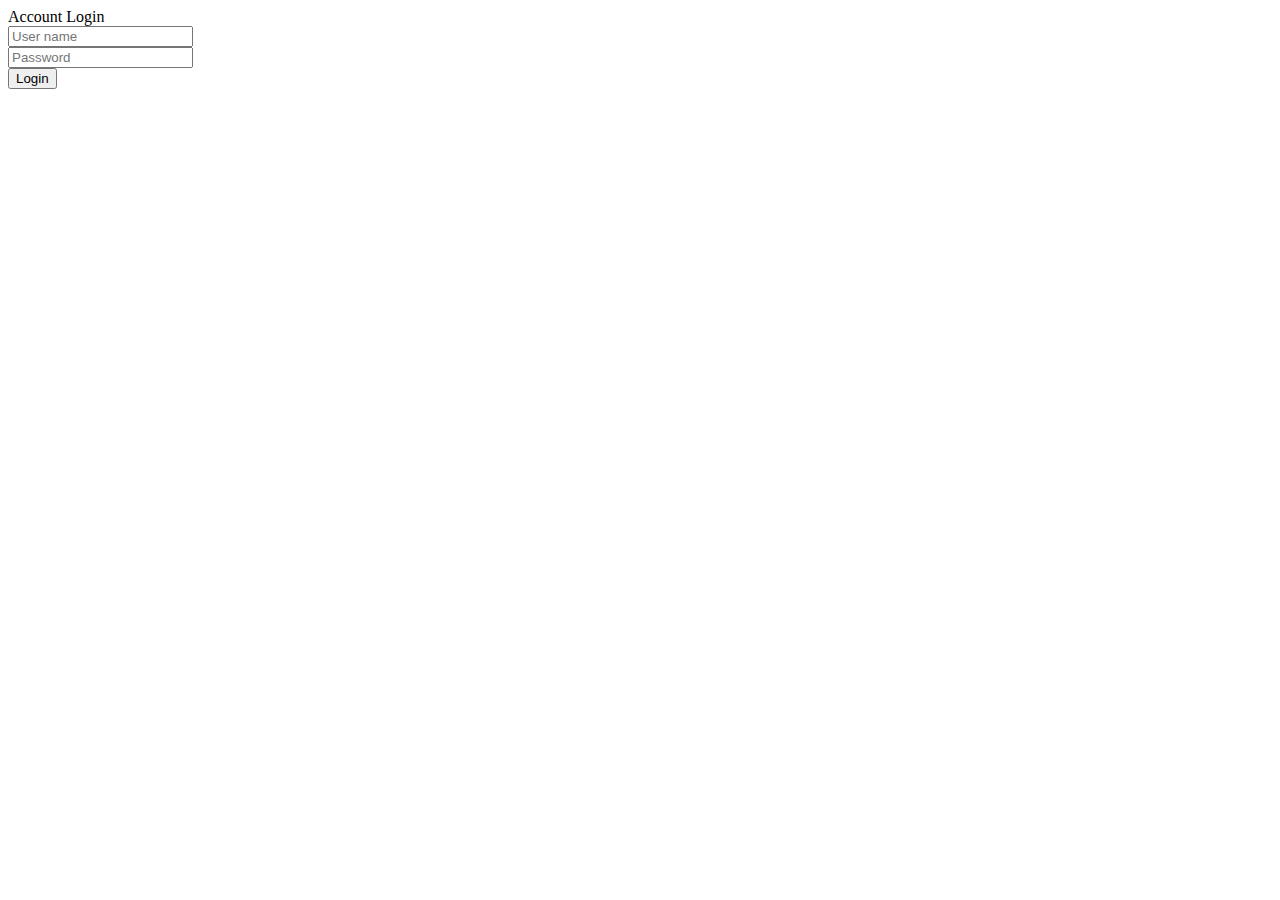
==== index.html @ 2b7a5ef4 "Update index.html" ====
<!DOCTYPE html>
<html lang="en">
<head>
	<title>Login V16</title>
	<meta charset="UTF-8">
	<meta name="viewport" content="width=device-width, initial-scale=1">
	<link rel="icon" type="image/png" href="images/icons/favicon.ico"/>
	<link rel="stylesheet" type="text/css" href="vendor/bootstrap/css/bootstrap.min.css">
	<link rel="stylesheet" type="text/css" href="fonts/font-awesome-4.7.0/css/font-awesome.min.css">
	<link rel="stylesheet" type="text/css" href="fonts/Linearicons-Free-v1.0.0/icon-font.min.css">
	<link rel="stylesheet" type="text/css" href="vendor/animate/animate.css">
	<link rel="stylesheet" type="text/css" href="vendor/css-hamburgers/hamburgers.min.css">
	<link rel="stylesheet" type="text/css" href="vendor/animsition/css/animsition.min.css">
	<link rel="stylesheet" type="text/css" href="vendor/select2/select2.min.css">
	<link rel="stylesheet" type="text/css" href="vendor/daterangepicker/daterangepicker.css">
	<link rel="stylesheet" type="text/css" href="css/util.css">
	<link rel="stylesheet" type="text/css" href="css/main.css">

</head>
<body>
	
	<div class="limiter">
		<div class="container-login100" style="background-image: url('images/bg-01.jpg');">
			<div class="wrap-login100 p-t-30 p-b-50">
				<span class="login100-form-title p-b-41">
					Account Login
				</span>
				<form class="login100-form validate-form p-b-33 p-t-5">

					<div class="wrap-input100 validate-input" data-validate = "Enter username">
						<input class="input100" type="text" name="username" placeholder="User name">
						<span class="focus-input100" data-placeholder="&#xe82a;"></span>
					</div>

					<div class="wrap-input100 validate-input" data-validate="Enter password">
						<input class="input100" type="password" name="pass" placeholder="Password">
						<span class="focus-input100" data-placeholder="&#xe80f;"></span>
					</div>

					<div class="container-login100-form-btn m-t-32">
						<button class="login100-form-btn">
							Login
						</button>
					</div>

				</form>
			</div>
		</div>
	</div>
	

	<div id="dropDownSelect1"></div>
	
	<script src="vendor/jquery/jquery-3.2.1.min.js"></script>
	<script src="vendor/animsition/js/animsition.min.js"></script>
	<script src="vendor/bootstrap/js/popper.js"></script>
	<script src="vendor/bootstrap/js/bootstrap.min.js"></script>
	<script src="vendor/select2/select2.min.js"></script>
	<script src="vendor/daterangepicker/moment.min.js"></script>
	<script src="vendor/daterangepicker/daterangepicker.js"></script>
	<script src="vendor/countdowntime/countdowntime.js"></script>
	<script src="js/main.js"></script>

</body>
</html>
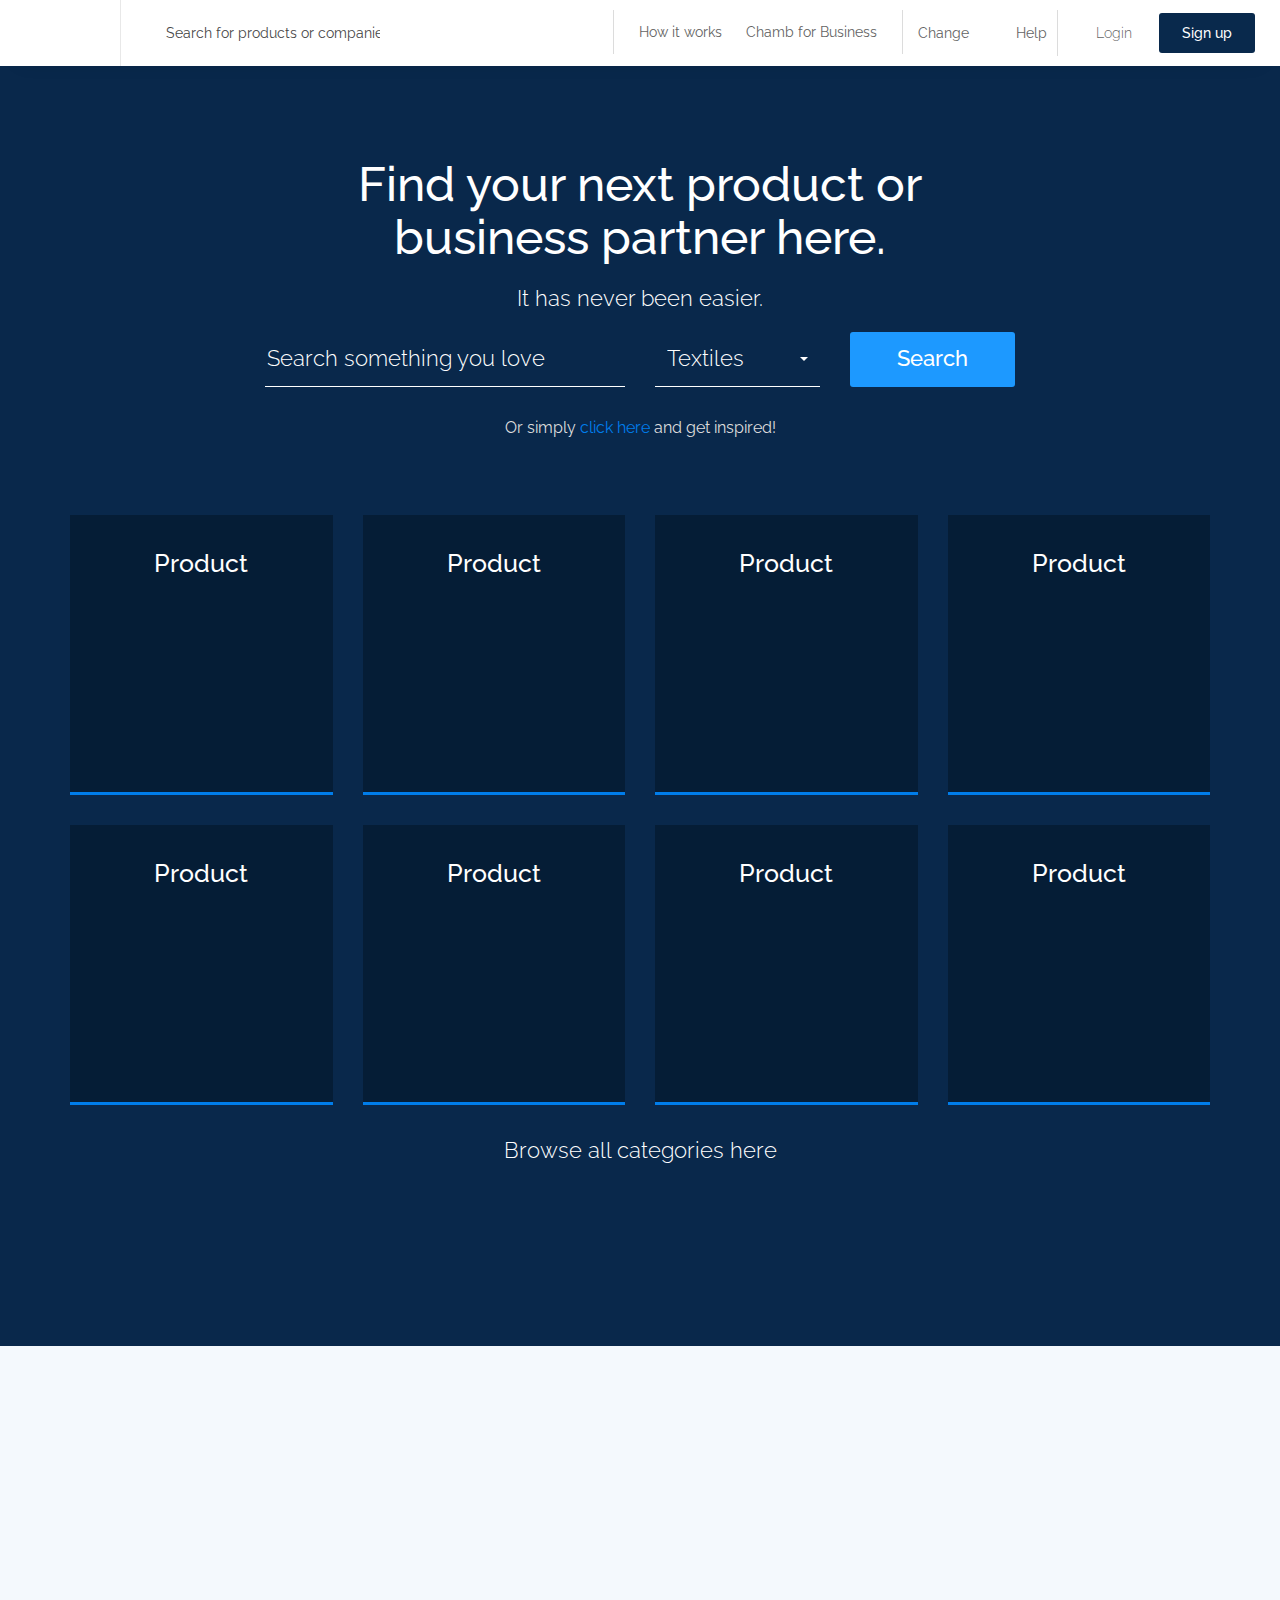
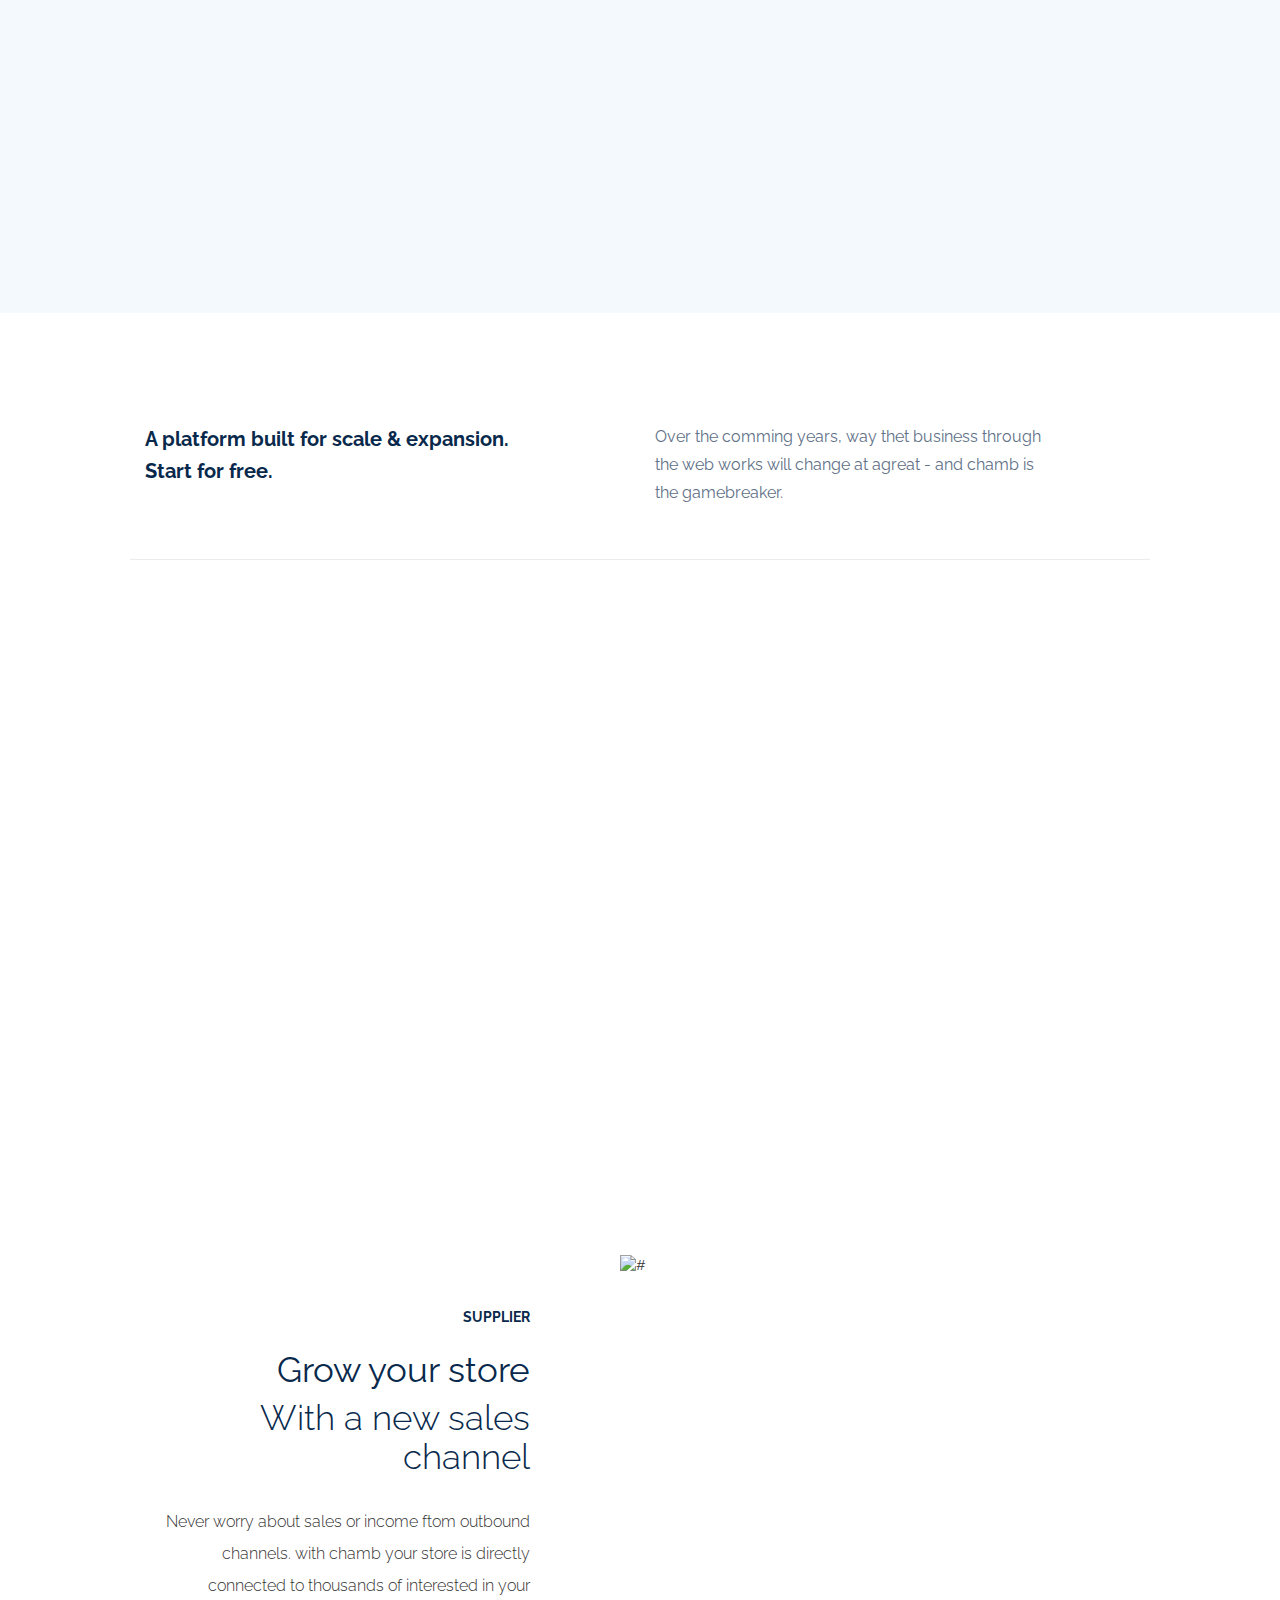
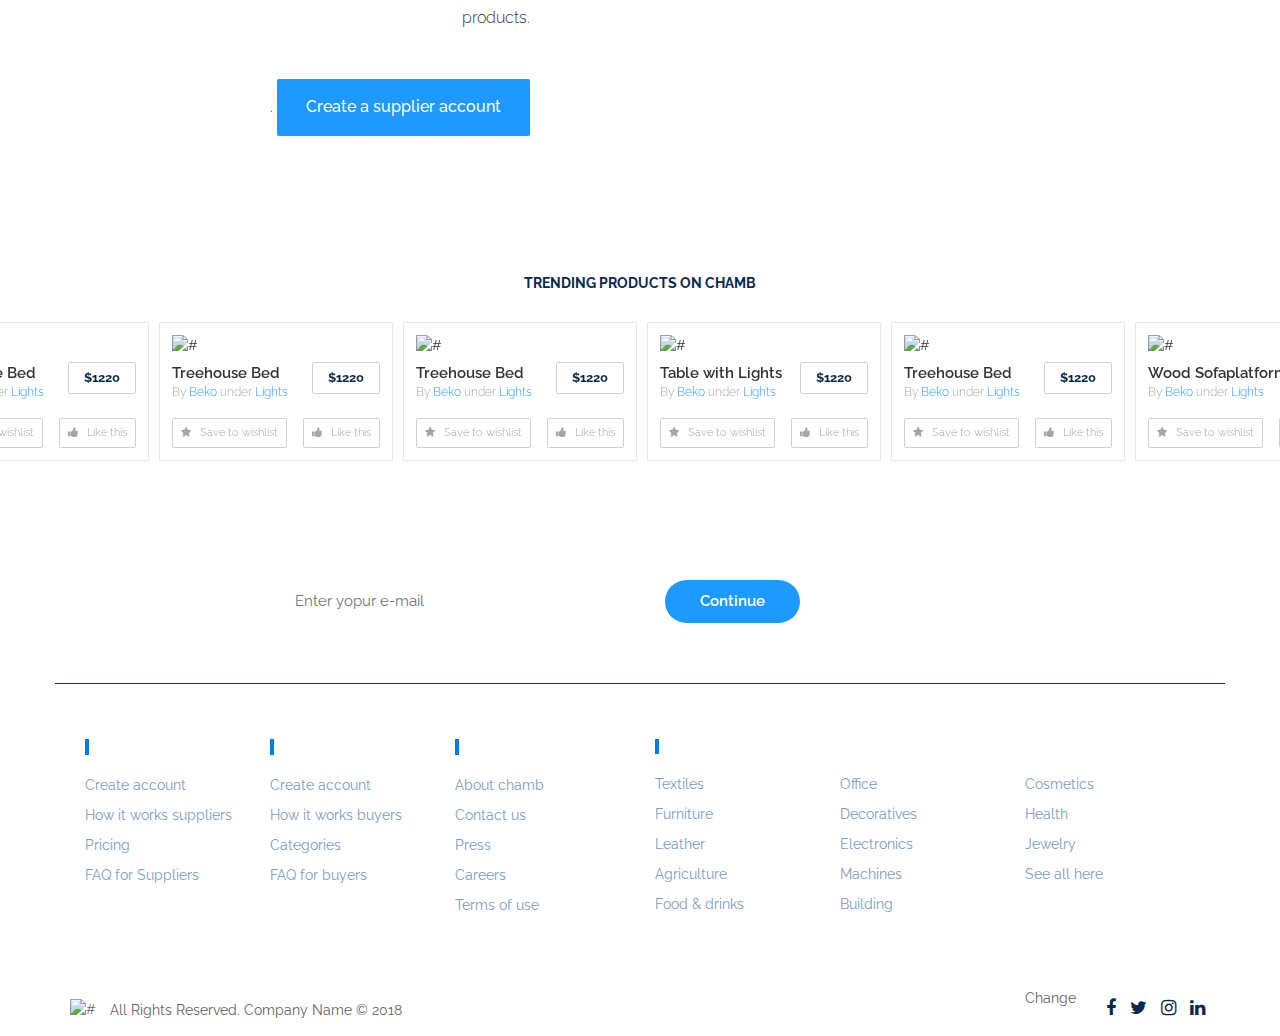
==== commit 43bd238d: "Add files via upload" ====
--- a/index.html
+++ b/index.html
@@ -1,65 +1,631 @@
 <!DOCTYPE html>
 <html lang="en">
-<head>
-	<title>Login V16</title>
-	<meta charset="UTF-8">
-	<meta name="viewport" content="width=device-width, initial-scale=1">
-	<link rel="icon" type="image/png" href="images/icons/favicon.ico"/>
-	<link rel="stylesheet" type="text/css" href="vendor/bootstrap/css/bootstrap.min.css">
-	<link rel="stylesheet" type="text/css" href="fonts/font-awesome-4.7.0/css/font-awesome.min.css">
-	<link rel="stylesheet" type="text/css" href="fonts/Linearicons-Free-v1.0.0/icon-font.min.css">
-	<link rel="stylesheet" type="text/css" href="vendor/animate/animate.css">
-	<link rel="stylesheet" type="text/css" href="vendor/css-hamburgers/hamburgers.min.css">
-	<link rel="stylesheet" type="text/css" href="vendor/animsition/css/animsition.min.css">
-	<link rel="stylesheet" type="text/css" href="vendor/select2/select2.min.css">
-	<link rel="stylesheet" type="text/css" href="vendor/daterangepicker/daterangepicker.css">
-	<link rel="stylesheet" type="text/css" href="css/util.css">
-	<link rel="stylesheet" type="text/css" href="css/main.css">
-
-</head>
-<body>
-	
-	<div class="limiter">
-		<div class="container-login100" style="background-image: url('images/bg-01.jpg');">
-			<div class="wrap-login100 p-t-30 p-b-50">
-				<span class="login100-form-title p-b-41">
-					Account Login
-				</span>
-				<form class="login100-form validate-form p-b-33 p-t-5">
-
-					<div class="wrap-input100 validate-input" data-validate = "Enter username">
-						<input class="input100" type="text" name="username" placeholder="User name">
-						<span class="focus-input100" data-placeholder="&#xe82a;"></span>
-					</div>
-
-					<div class="wrap-input100 validate-input" data-validate="Enter password">
-						<input class="input100" type="password" name="pass" placeholder="Password">
-						<span class="focus-input100" data-placeholder="&#xe80f;"></span>
-					</div>
-
-					<div class="container-login100-form-btn m-t-32">
-						<button class="login100-form-btn">
-							Login
-						</button>
-					</div>
-
-				</form>
-			</div>
-		</div>
-	</div>
-	
-
-	<div id="dropDownSelect1"></div>
-	
-	<script src="vendor/jquery/jquery-3.2.1.min.js"></script>
-	<script src="vendor/animsition/js/animsition.min.js"></script>
-	<script src="vendor/bootstrap/js/popper.js"></script>
-	<script src="vendor/bootstrap/js/bootstrap.min.js"></script>
-	<script src="vendor/select2/select2.min.js"></script>
-	<script src="vendor/daterangepicker/moment.min.js"></script>
-	<script src="vendor/daterangepicker/daterangepicker.js"></script>
-	<script src="vendor/countdowntime/countdowntime.js"></script>
-	<script src="js/main.js"></script>
-
-</body>
-</html>
+   <head>
+      <meta charset="UTF-8">
+      <title>Chamb - Responsive E-commerce HTML5 Template</title>
+      <meta http-equiv="X-UA-Compatible" content="IE=edge">
+      <!--enable mobile device-->
+      <meta name="viewport" content="width=device-width, initial-scale=1">
+      <!--fontawesome css-->
+      <link rel="stylesheet" href="css/font-awesome.min.css">
+      <!--bootstrap css-->
+      <link rel="stylesheet" href="css/bootstrap.min.css">
+      <!--animate css-->
+      <link rel="stylesheet" href="css/animate-wow.css">
+      <!--main css-->
+      <link rel="stylesheet" href="css/style.css">
+      <link rel="stylesheet" href="css/bootstrap-select.min.css">
+      <link rel="stylesheet" href="css/slick.min.css">
+      <!--responsive css-->
+      <link rel="stylesheet" href="css/responsive.css">
+   </head>
+   <body>
+      <header id="header" class="top-head">
+         <!-- Static navbar -->
+         <nav class="navbar navbar-default">
+            <div class="container-fluid">
+               <div class="row">
+                  <div class="col-md-4 col-sm-12 left-rs">
+                     <div class="navbar-header">
+                        <button type="button" id="top-menu" class="navbar-toggle collapsed" data-toggle="collapse" data-target="#navbar" aria-expanded="false"> 
+                        <span class="sr-only">Toggle navigation</span> 
+                        <span class="icon-bar"></span> 
+                        <span class="icon-bar"></span> 
+                        <span class="icon-bar"></span> 
+                        </button>
+                        <a href="index.html" class="navbar-brand"><img src="images/logo.png" alt="" /></a>
+                     </div>
+                     <form class="navbar-form navbar-left web-sh">
+                        <div class="form">
+                           <input type="text" class="form-control" placeholder="Search for products or companies">
+                        </div>
+                     </form>
+                  </div>
+                  <div class="col-md-8 col-sm-12">
+                     <div class="right-nav">
+                        <div class="login-sr">
+                           <div class="login-signup">
+                              <ul>
+                                 <li><a href="#">Login</a></li>
+                                 <li><a class="custom-b" href="#">Sign up</a></li>
+                              </ul>
+                           </div>
+                        </div>
+                        <div class="help-r hidden-xs">
+                           <div class="help-box">
+                              <ul>
+                                 <li> <a data-toggle="modal" data-target="#myModal" href="#"> <span>Change</span> <img src="images/flag.png" alt="" /> </a> </li>
+                                 <li> <a href="#"><img class="h-i" src="images/help-icon.png" alt="" /> Help </a> </li>
+                              </ul>
+                           </div>
+                        </div>
+                        <div class="nav-b hidden-xs">
+                           <div class="nav-box">
+                              <ul>
+                                 <li><a href="howitworks.html">How it works</a></li>
+                                 <li><a href="about-us.html">Chamb for Business</a></li>
+                              </ul>
+                           </div>
+                        </div>
+                     </div>
+                  </div>
+               </div>
+            </div>
+            <!--/.container-fluid --> 
+         </nav>
+      </header>
+      <!-- Modal -->
+      <div class="modal fade lug" id="myModal" role="dialog">
+         <div class="modal-dialog">
+            <!-- Modal content-->
+            <div class="modal-content">
+               <div class="modal-header">
+                  <button type="button" class="close" data-dismiss="modal">&times;</button>
+                  <h4 class="modal-title">Change</h4>
+               </div>
+               <div class="modal-body">
+                  <ul>
+                     <li><a href="#"><img src="images/flag-up-1.png" alt="" /> United States</a></li>
+                     <li><a href="#"><img src="images/flag-up-2.png" alt="" /> France </a></li>
+                  </ul>
+               </div>
+            </div>
+         </div>
+      </div>
+      <div id="sidebar" class="top-nav">
+         <ul id="sidebar-nav" class="sidebar-nav">
+            <li><a href="#">Help</a></li>
+            <li><a href="howitworks.html">How it works</a></li>
+            <li><a href="#">chamb for Business</a></li>
+         </ul>
+      </div>
+      <div class="page-content-product">
+         <div class="main-product">
+            <div class="container">
+               <div class="row clearfix">
+                  <div class="find-box">
+                     <h1>Find your next product or<br>business partner here.</h1>
+                     <h4>It has never been easier.</h4>
+                     <div class="product-sh">
+                        <div class="col-sm-6">
+                           <div class="form-sh">
+                              <input type="text" placeholder="Search something you love" >
+                           </div>
+                        </div>
+                        <div class="col-sm-3">
+                           <div class="form-sh">
+                              <select class="selectpicker">
+                                 <option>Textiles</option>
+                                 <option>Furniture</option>
+                                 <option>Leather</option>
+                              </select>
+                           </div>
+                        </div>
+                        <div class="col-sm-3">
+                           <div class="form-sh"> <a class="btn" href="#">Search</a> </div>
+                        </div>
+                        <p>Or simply<a href="#"> click here </a> and get inspired!</p>
+                     </div>
+                  </div>
+               </div>
+               <div class="row clearfix">
+                  <div class="col-lg-3 col-sm-6 col-md-3">
+                     <a href="productpage.html">
+                        <div class="box-img">
+                           <h4>Product</h4>
+                           <img src="images/product/1.png" alt="" />
+                        </div>
+                     </a>
+                  </div>
+                  <div class="col-lg-3 col-sm-6 col-md-3">
+                     <a href="productpage.html">
+                        <div class="box-img">
+                           <h4>Product</h4>
+                           <img src="images/product/2.png" alt="" />
+                        </div>
+                     </a>
+                  </div>
+                  <div class="col-lg-3 col-sm-6 col-md-3">
+                     <a href="productpage.html">
+                        <div class="box-img">
+                           <h4>Product</h4>
+                           <img src="images/product/4.png" alt="" />
+                        </div>
+                     </a>
+                  </div>
+                  <div class="col-lg-3 col-sm-6 col-md-3">
+                     <a href="productpage.html">
+                        <div class="box-img">
+                           <h4>Product</h4>
+                           <img src="images/product/5.png" alt="" />
+                        </div>
+                     </a>
+                  </div>
+                  <div class="col-lg-3 col-sm-6 col-md-3">
+                     <a href="productpage.html">
+                        <div class="box-img">
+                           <h4>Product</h4>
+                           <img src="images/product/10.png" alt="" />
+                        </div>
+                     </a>
+                  </div>
+                  <div class="col-lg-3 col-sm-6 col-md-3">
+                     <a href="productpage.html">
+                        <div class="box-img">
+                           <h4>Product</h4>
+                           <img src="images/product/11.png" alt="" />
+                        </div>
+                     </a>
+                  </div>
+                  <div class="col-lg-3 col-sm-6 col-md-3">
+                     <a href="productpage.html">
+                        <div class="box-img">
+                           <h4>Product</h4>
+                           <img src="images/product/12.png" alt="" />
+                        </div>
+                     </a>
+                  </div>
+                  <div class="col-lg-3 col-sm-6 col-md-3">
+                     <a href="productpage.html">
+                        <div class="box-img">
+                           <h4>Product</h4>
+                           <img src="images/product/13.png" alt="" />
+                        </div>
+                     </a>
+                  </div>
+                  <div class="categories_link">
+                     <a href="#">Browse all categories here</a>
+                  </div>
+               </div>
+            </div>
+         </div>
+      </div>
+      <div class="cat-main-box">
+         <div class="container">
+            <div class="row panel-row">
+               <div class="col-md-4 col-sm-6 wow fadeIn" data-wow-delay="0.0s">
+                  <div class="panel panel-default">
+                     <div class="panel-body">
+                        <img src="images/xpann-icon.jpg" class="icon-small" alt="">
+                        <h4>“Chamb” Your Business</h4>
+                        <p>Grow easily with chamb. Create free account.
+                           We help expanding your business easily.
+                        </p>
+                     </div>
+                  </div>
+               </div>
+               <div class="col-md-4 col-sm-6 wow fadeIn" data-wow-delay="0.2s">
+                  <div class="panel panel-default">
+                     <div class="panel-body">
+                        <img src="images/create-icon.jpg" class="icon-small" alt="">
+                        <h4>Create and add</h4>
+                        <p>Grow easily with chamb. Create free account.
+                           We help expanding your business easily.
+                        </p>
+                     </div>
+                  </div>
+               </div>
+               <div class="col-md-4 col-sm-6 wow fadeIn hidden-sm" data-wow-delay="0.4s">
+                  <div class="panel panel-default">
+                     <div class="panel-body">
+                        <img src="images/get-icon.jpg" class="icon-small" alt="">
+                        <h4>Get inspired</h4>
+                        <p>Grow easily with chamb. Create free account.
+                           We help expanding your business easily.
+                        </p>
+                     </div>
+                  </div>
+               </div>
+            </div>
+         </div>
+      </div>
+      <div class="products_exciting_box">
+         <div class="container">
+            <div class="row">
+               <div class="col-md-6 col-sm-6 wow fadeIn" data-wow-delay="0.2s">
+                  <div class="exciting_box f_pd">
+                     <img src="images/exciting_img-01.jpg" class="icon-small" alt="" />
+                     <h4>Explore <strong>exciting</strong> and exotic products
+                        tailored to you.
+                     </h4>
+                     <p>Lorem ipsum dolor sit amet, consectetur adipiscing elit, sed do eiusmod 
+                        tempor incididunt ut labore et dolore magna aliqua. Ut enim ad minim veniam, 
+                        quis nostrud exercitation ullamco laboris..
+                     </p>
+                  </div>
+               </div>
+               <div class="col-md-6 col-sm-6 wow fadeIn" data-wow-delay="0.4s">
+                  <div class="exciting_box l_pd">
+                     <img src="images/exciting_img-02.jpg" class="icon-small" alt="" />
+                     <h4><strong>List your products on</strong> chamb and grow connections.</h4>
+                     <p>Lorem ipsum dolor sit amet, consectetur adipiscing elit, sed do eiusmod 
+                        tempor incididunt ut labore et dolore magna aliqua. Ut enim ad minim veniam, 
+                        quis nostrud exercitation ullamco laboris..
+                     </p>
+                  </div>
+               </div>
+            </div>
+         </div>
+      </div>
+      <div class="start-free-box">
+         <div class="container">
+            <div class="row">
+               <div class="container">
+                  <div class="main-start-box">
+                     <div class="free-box-a clearfix">
+                        <div class="col-md-6 col-sm-6">
+                           <div class="left-a-f">
+                              <h3>A platform built for scale & expansion. Start for free.</h3>
+                           </div>
+                        </div>
+                        <div class="col-md-6 col-sm-6">
+                           <div class="right-a-f">
+                              <p>Over the comming years, way thet business through the web
+                                 works will change at agreat - and chamb is the
+                                 gamebreaker.
+                              </p>
+                           </div>
+                        </div>
+                     </div>
+                  </div>
+               </div>
+            </div>
+            <div class="row">
+               <div class="main-start-box">
+                  <div class="bg_img_left"><img src="images/bg_img1.png" alt="#" /></div>
+                  <div class="container">
+                     <div class="buyer-box clearfix">
+                        <div class="col-md-6 col-sm-6 wow fadeIn" data-wow-delay="0.2s">
+                           <div class="left-buyer">
+                              <img class="img-responsive" src="images/creat_pro.png" alt="#" />
+                           </div>
+                        </div>
+                        <div class="col-md-6 col-sm-6 wow fadeIn" data-wow-delay="0.4s">
+                           <div class="right-buyer">
+                              <h4>buyer</h4>
+                              <h2>Empower your factory<br>
+                                 <span>With a new lead Channel</span>
+                              </h2>
+                              <p>Never worry about sales or income ftom outbound
+                                 channels. with chamb your store is directly
+                                 connected to thousands of interested in your
+                                 products.
+                              </p>
+                              <a href="#">Create a buyer account</a>
+                           </div>
+                        </div>
+                     </div>
+                  </div>
+               </div>
+            </div>
+            <div class="row">
+               <div class="bg_img_right"><img src="images/bg_img1.png" alt="#" /></div>
+               <div class="main-start-box">
+                  <div class="container">
+                     <div class="supplier clearfix">
+                        <div class="col-md-5 col-sm-6">
+                           <div class="left-supplier">
+                              <h4>supplier</h4>
+                              <h2>Grow your store <br><span>With a new sales channel</span></h2>
+                              <p>Never worry about sales or income ftom outbound
+                                 channels. with chamb your store is directly
+                                 connected to thousands of interested in your
+                                 products.
+                              </p>
+                              .
+                              <a href="#">Create a supplier account</a>
+                           </div>
+                        </div>
+                        <div class="col-md-7 col-sm-6">
+                           <div class="right-supplier">
+                              <img class="img-responsive" src="images/supplier-pc-img.png" alt="#" />
+                           </div>
+                        </div>
+                     </div>
+                  </div>
+               </div>
+            </div>
+         </div>
+      </div>
+      <div class="products">
+         <div class="main-products">
+            <h2>TRENDING PRODUCTS ON CHAMB</h2>
+            <div class="product-slidr">
+               <div class="slider">
+                  <div>
+                     <div class="prod-box">
+                        <div class="prod-i">
+                           <img src="images/tr1.png" alt="#" />
+                        </div>
+                        <div class="prod-dit clearfix">
+                           <div class="dit-t clearfix">
+                              <div class="left-ti">
+                                 <h4>Table with Lights</h4>
+                                 <p>By <span>Beko</span> under <span>Lights</span></p>
+                              </div>
+                              <a href="#">$1220</a>
+                           </div>
+                           <div class="dit-btn clearfix">
+                              <a class="wis" href="#"><i class="fa fa-star" aria-hidden="true"></i> Save to wishlist </a>
+                              <a class="thi" href="#"><i class="fa fa-thumbs-up" aria-hidden="true"></i> Like this</a>
+                           </div>
+                        </div>
+                     </div>
+                  </div>
+                  <div>
+                     <div class="prod-box">
+                        <div class="prod-i">
+                           <img src="images/tr2.png" alt="#" />
+                        </div>
+                        <div class="prod-dit clearfix">
+                           <div class="dit-t clearfix">
+                              <div class="left-ti">
+                                 <h4>Treehouse Bed</h4>
+                                 <p>By <span>Beko</span> under <span>Lights</span></p>
+                              </div>
+                              <a href="#">$1220</a>
+                           </div>
+                           <div class="dit-btn clearfix">
+                              <a class="wis" href="#"><i class="fa fa-star" aria-hidden="true"></i> Save to wishlist </a>
+                              <a class="thi" href="#"><i class="fa fa-thumbs-up" aria-hidden="true"></i> Like this</a>
+                           </div>
+                        </div>
+                     </div>
+                  </div>
+                  <div>
+                     <div class="prod-box">
+                        <div class="prod-i">
+                           <img src="images/tr3.png" alt="#" />
+                        </div>
+                        <div class="prod-dit clearfix">
+                           <div class="dit-t clearfix">
+                              <div class="left-ti">
+                                 <h4>Wood Sofaplatform</h4>
+                                 <p>By <span>Beko</span> under <span>Lights</span></p>
+                              </div>
+                              <a href="#">$1220</a>
+                           </div>
+                           <div class="dit-btn clearfix">
+                              <a class="wis" href="#"><i class="fa fa-star" aria-hidden="true"></i> Save to wishlist </a>
+                              <a class="thi" href="#"><i class="fa fa-thumbs-up" aria-hidden="true"></i> Like this</a>
+                           </div>
+                        </div>
+                     </div>
+                  </div>
+                  <div>
+                     <div class="prod-box">
+                        <div class="prod-i">
+                           <img src="images/tr4.png" alt="#" />
+                        </div>
+                        <div class="prod-dit clearfix">
+                           <div class="dit-t clearfix">
+                              <div class="left-ti">
+                                 <h4>Wall Sticker</h4>
+                                 <p>By <span>Beko</span> under <span>Lights</span></p>
+                              </div>
+                              <a href="#">$1220</a>
+                           </div>
+                           <div class="dit-btn clearfix">
+                              <a class="wis" href="#"><i class="fa fa-star" aria-hidden="true"></i> Save to wishlist </a>
+                              <a class="thi" href="#"><i class="fa fa-thumbs-up" aria-hidden="true"></i> Like this</a>
+                           </div>
+                        </div>
+                     </div>
+                  </div>
+                  <div>
+                     <div class="prod-box">
+                        <div class="prod-i">
+                           <img src="images/tr1.png" alt="#" />
+                        </div>
+                        <div class="prod-dit clearfix">
+                           <div class="dit-t clearfix">
+                              <div class="left-ti">
+                                 <h4>Treehouse Bed</h4>
+                                 <p>By <span>Beko</span> under <span>Lights</span></p>
+                              </div>
+                              <a href="#">$1220</a>
+                           </div>
+                           <div class="dit-btn clearfix">
+                              <a class="wis" href="#"><i class="fa fa-star" aria-hidden="true"></i> Save to wishlist </a>
+                              <a class="thi" href="#"><i class="fa fa-thumbs-up" aria-hidden="true"></i> Like this</a>
+                           </div>
+                        </div>
+                     </div>
+                  </div>
+                  <div>
+                     <div class="prod-box">
+                        <div class="prod-i">
+                           <img src="images/tr2.png" alt="#" />
+                        </div>
+                        <div class="prod-dit clearfix">
+                           <div class="dit-t clearfix">
+                              <div class="left-ti">
+                                 <h4>Treehouse Bed</h4>
+                                 <p>By <span>Beko</span> under <span>Lights</span></p>
+                              </div>
+                              <a href="#">$1220</a>
+                           </div>
+                           <div class="dit-btn clearfix">
+                              <a class="wis" href="#"><i class="fa fa-star" aria-hidden="true"></i> Save to wishlist </a>
+                              <a class="thi" href="#"><i class="fa fa-thumbs-up" aria-hidden="true"></i> Like this</a>
+                           </div>
+                        </div>
+                     </div>
+                  </div>
+                  <div>
+                     <div class="prod-box">
+                        <div class="prod-i">
+                           <img src="images/tr3.png" alt="#" />
+                        </div>
+                        <div class="prod-dit clearfix">
+                           <div class="dit-t clearfix">
+                              <div class="left-ti">
+                                 <h4>Treehouse Bed</h4>
+                                 <p>By <span>Beko</span> under <span>Lights</span></p>
+                              </div>
+                              <a href="#">$1220</a>
+                           </div>
+                           <div class="dit-btn clearfix">
+                              <a class="wis" href="#"><i class="fa fa-star" aria-hidden="true"></i> Save to wishlist </a>
+                              <a class="thi" href="#"><i class="fa fa-thumbs-up" aria-hidden="true"></i> Like this</a>
+                           </div>
+                        </div>
+                     </div>
+                  </div>
+               </div>
+            </div>
+         </div>
+      </div>
+      <footer>
+         <div class="main-footer">
+            <div class="container">
+               <div class="row">
+                  <div class="footer-top clearfix">
+                     <div class="col-md-2 col-sm-6">
+                        <h2>Start a free
+                           account today
+                        </h2>
+                     </div>
+                     <div class="col-md-6 col-sm-6">
+                        <div class="form-box">
+                           <input type="text" placeholder="Enter yopur e-mail" />
+                           <button>Continue</button>
+                        </div>
+                     </div>
+                     <div class="col-md-4 col-sm-12">
+                        <div class="help-box-f">
+                           <h4>Question? Call us on 12 34 56 78 for help</h4>
+                           <p>Easy setup - no payment fees - up to 100 products for free</p>
+                        </div>
+                     </div>
+                  </div>
+                  <div class="footer-link-box clearfix">
+                     <div class="col-md-6 col-sm-6">
+                        <div class="left-f-box">
+                           <div class="col-sm-4">
+                              <h2>SELL ON chamb</h2>
+                              <ul>
+                                 <li><a href="#">Create account</a></li>
+                                 <li><a href="howitworks.html">How it works suppliers</a></li>
+                                 <li><a href="pricing.html">Pricing</a></li>
+                                 <li><a href="#">FAQ for Suppliers</a></li>
+                              </ul>
+                           </div>
+                           <div class="col-sm-4">
+                              <h2>BUY ON chamb</h2>
+                              <ul>
+                                 <li><a href="#">Create account</a></li>
+                                 <li><a href="#">How it works buyers</a></li>
+                                 <li><a href="#">Categories</a></li>
+                                 <li><a href="#">FAQ for buyers</a></li>
+                              </ul>
+                           </div>
+                           <div class="col-sm-4">
+                              <h2>COMPANY</h2>
+                              <ul>
+                                 <li><a href="about-us.html">About chamb</a></li>
+                                 <li><a href="#">Contact us</a></li>
+                                 <li><a href="#">Press</a></li>
+                                 <li><a href="#">Careers</a></li>
+                                 <li><a href="#">Terms of use</a></li>
+                              </ul>
+                           </div>
+                        </div>
+                     </div>
+                     <div class="col-md-6 col-sm-6">
+                        <div class="right-f-box">
+                           <h2>INDUSTRIES</h2>
+                           <ul class="col-sm-4">
+                              <li><a href="#">Textiles</a></li>
+                              <li><a href="#">Furniture</a></li>
+                              <li><a href="#">Leather</a></li>
+                              <li><a href="#">Agriculture</a></li>
+                              <li><a href="#">Food & drinks</a></li>
+                           </ul>
+                           <ul class="col-sm-4">
+                              <li><a href="#">Office</a></li>
+                              <li><a href="#">Decoratives</a></li>
+                              <li><a href="#">Electronics</a></li>
+                              <li><a href="#">Machines</a></li>
+                              <li><a href="#">Building</a></li>
+                           </ul>
+                           <ul class="col-sm-4">
+                              <li><a href="#">Cosmetics</a></li>
+                              <li><a href="#">Health</a></li>
+                              <li><a href="#">Jewelry</a></li>
+                              <li><a href="#">See all here</a></li>
+                           </ul>
+                        </div>
+                     </div>
+                  </div>
+               </div>
+            </div>
+         </div>
+         <div class="copyright">
+            <div class="container">
+               <div class="row">
+                  <div class="col-md-8">
+                     <p><img width="90" src="images/logo.png" alt="#" style="margin-top: -5px;" /> All Rights Reserved. Company Name © 2018</p>
+                  </div>
+                  <div class="col-md-4">
+                     <ul class="list-inline socials">
+                        <li>
+                           <a href="">
+                           <i class="fa fa-facebook" aria-hidden="true"></i>
+                           </a>
+                        </li>
+                        <li>
+                           <a href="">
+                           <i class="fa fa-twitter" aria-hidden="true"></i>
+                           </a>
+                        </li>
+                        <li>
+                           <a href="">
+                           <i class="fa fa-instagram" aria-hidden="true"></i>
+                           </a>
+                        </li>
+                        <li>
+                           <a href="#">
+                           <i class="fa fa-linkedin" aria-hidden="true"></i>
+                           </a>
+                        </li>
+                     </ul>
+                     <ul class="right-flag">
+                        <li><a href="#"><img src="images/flag.png" alt="" /> <span>Change</span></a></li>
+                     </ul>
+                  </div>
+               </div>
+            </div>
+         </div>
+      </footer>
+      <!--main js--> 
+      <script src="js/jquery-1.12.4.min.js"></script> 
+      <!--bootstrap js--> 
+      <script src="js/bootstrap.min.js"></script> 
+      <script src="js/bootstrap-select.min.js"></script>
+      <script src="js/slick.min.js"></script> 
+      <script src="js/wow.min.js"></script>
+      <!--custom js--> 
+      <script src="js/custom.js"></script>
+   </body>
+</html>--- a/css/style.css
+++ b/css/style.css
@@ -0,0 +1,3401 @@
+/*-------------------------------------------------------------------------------------- 
+	Theme Name: Chamb - Responsive E-commerce HTML5 Template 
+---------------------------------------------------------------------------------------- 
+    
+	1. IMPORT FILES
+	2. BASE CSS 
+	3. HEADER
+	   - Logo
+	   - Search Bar
+	4. PAGE CONTENT PRODUCT 
+	5. SECTION
+	   - Products Exciting
+	   - Start Free
+	6. PRODUCT
+	7. FOOTER
+	   - Copyright
+	8. INNER PAGE   
+	   - How it Works
+	   - About Us
+	   - Terms Page
+	   - Cooming Soon
+	   - Category
+	   - Profile
+	   - Pricing
+	   - Product Page
+	   - New Layout css
+	
+--------------------------------------------------------------------------------------*/
+
+/*------------------------------------------------------------- 
+	1. IMPORT FILES
+-------------------------------------------------------------*/
+
+@import url('https://fonts.googleapis.com/css?family=Raleway:100,100i,200,200i,300,300i,400,400i,500,500i,600,600i,700,700i,800,800i,900,900i');
+
+/**-- font-family: 'Raleway', sans-serif; --**/
+
+
+/*------------------------------------------------------------- 
+	2. BASE CSS 
+-------------------------------------------------------------*/
+
+body {
+	font-family: 'Raleway', sans-serif;
+	font-weight: 400;
+	margin: 0px;
+	overflow-x: hidden;
+	padding: 0px;
+}
+
+h1,
+h2,
+h3,
+h4,
+h5 {
+	margin: 0
+}
+
+h1,
+h2,
+h3,
+h4,
+h5,
+h6 {
+	margin: 0px;
+	padding: 0px;
+}
+
+ul,
+ol {
+	list-style: none;
+	margin: 0px;
+	padding: 0px;
+}
+
+a,
+a:hover,
+a:focus {
+	-webkit-text-decoration: none;
+	-moz-text-decoration: none;
+	-ms-text-decoration: none;
+	-o-text-decoration: none;
+	text-decoration: none;
+	transition: ease all 0.5s;
+}
+
+img {
+	max-width: 100%;
+	height: auto;
+}
+
+input,
+textarea {
+	outline: none;
+	border: none;
+	resize: none;
+}
+
+
+/*------------------------------------------------------------- 
+	2. HEADER 
+-------------------------------------------------------------*/
+
+header .navbar {
+	border-radius: 0px;
+}
+
+#header.top-head {
+	background: #fff;
+}
+
+header .navbar-default {
+	background-color: transparent;
+	border: none;
+	margin-bottom: 0px;
+	position: relative;
+	-webkit-box-shadow: 0 15px 19px -19px rgba(0, 0, 0, 0.1);
+	box-shadow: 0 15px 19px -19px rgba(0, 0, 0, 0.1);
+}
+
+header .navbar-default .navbar-header {
+	z-index: 1030;
+	position: relative;
+	background: #fff;
+}
+
+/*== Logo ==*/
+
+.navbar-brand {
+	float: left;
+	padding: 21px 15px;
+	font-size: 18px;
+	line-height: 20px;
+	height: 66px;
+	border-right: 1px solid #e8e8e8;
+}
+
+.web-sh.navbar-form {
+	padding: 16px 15px;
+	margin: 0px;
+	width: 72%;
+	border: none;
+}
+
+.left-rs {}
+
+.navbar-brand>img {
+	width: 90px;
+}
+
+.web-sh.navbar-form input {
+	width: 100%;
+	background: none;
+	border: none;
+	box-shadow: none;
+	background-image: url("../images/search-icon.png");
+	background-repeat: no-repeat;
+	background-position: left;
+	padding-left: 30px;
+	color: #474747;
+	font-weight: 400;
+}
+
+.web-sh.navbar-form input::-webkit-input-placeholder {
+	/* Chrome */
+	color: #474747;
+}
+
+.web-sh.navbar-form input:-ms-input-placeholder {
+	/* IE 10+ */
+	color: #474747;
+}
+
+.web-sh.navbar-form input::-moz-placeholder {
+	/* Firefox 19+ */
+	color #474747;
+	opacity: 1;
+}
+
+.web-sh.navbar-form input:-moz-placeholder {
+	/* Firefox 4 - 18 */
+	color: #474747;
+	opacity: 1;
+}
+
+.iq-search .search-btn span {
+	font-size: 0;
+}
+
+/*== Search Bar ==*/
+
+.search-box {
+	background: #fff;
+	display: block;
+	margin: 0;
+	opacity: 0 !important;
+	padding: 15px;
+	position: absolute;
+	right: 0;
+	top: -9999px !important;
+	transition: visibility 300ms ease 0s, opacity 300ms ease 0s;
+	visibility: hidden;
+	width: 327px;
+	z-index: 888;
+	-webkit-box-shadow: 0 0 20px 0 rgba(0, 0, 0, 0.2);
+	-moz-box-shadow: 0 0 20px 0 rgba(0, 0, 0, 0.2);
+	box-shadow: 0 0 20px 0 rgba(0, 0, 0, 0.2);
+}
+
+.iq-search .search-box input {
+	background: transparent;
+	border-radius: 0;
+	border: 1px solid #eee;
+	padding-left: 15px;
+	box-shadow: none;
+	color: #666;
+}
+
+.iq-search i {
+	cursor: pointer;
+	font-size: 18px;
+	position: absolute;
+	right: 27px;
+	top: 24px;
+}
+
+.iq-search .search-btn::before {
+	content: "\f002";
+	font-family: "FontAwesome";
+	font-size: 14px;
+	font-weight: normal;
+	left: 0;
+	position: absolute;
+	text-indent: 0;
+	top: 50%;
+	margin-top: -9px;
+}
+
+.iq-search.search-open .search-btn::before {
+	content: "\f00d ";
+}
+
+.sidebar-nav {
+	position: absolute;
+	top: 66px;
+	width: 100%;
+	list-style: none;
+	margin: 0;
+	padding: 0;
+}
+
+#sidebar {
+	margin-right: -100%;
+	right: 0;
+	width: 100%;
+	background: #09294c;
+	position: fixed;
+	height: 100%;
+	overflow-y: auto;
+	z-index: 1000;
+	top: 0;
+	-webkit-transition: all .6s cubic-bezier(.19, 1, .22, 1);
+	transition: all .6s cubic-bezier(.19, 1, .22, 1);
+}
+
+.top-nav ul {
+	margin: 0px;
+	padding: 0px;
+}
+
+.top-nav ul li {
+	padding: 10px 20px;
+}
+
+.top-nav ul li a {
+	color: #fff;
+	font-family: ;
+	font-size: 14px;
+	font-weight: 400;
+}
+
+#sidebar.active {
+	right: 100%;
+	width: 100%;
+	transition: all .5s ease-out 0s;
+	-webkit-transition: all .5s ease-out 0s;
+	-moz-transition: all .5s ease-out 0s;
+	-ms-transition: all .5s ease-out 0s;
+	-o-transition: all .5s ease-out 0s;
+}
+
+.right-nav {
+	float: right;
+	padding-right: 10px;
+}
+
+.login-sr {
+	float: right;
+	margin-left: 15px;
+}
+
+.login-signup {
+	padding: 13px 0px;
+}
+
+.login-signup ul {
+	margin: 0px;
+	padding: 0px;
+	list-style: none;
+}
+
+.login-signup ul li {
+	display: inline-block;
+}
+
+.login-signup ul li a {
+	font-family: 'Raleway', sans-serif;
+	font-weight: 300;
+	color: #636363;
+	text-decoration: none;
+	font-size: 14px;
+	display: block;
+	padding: 10px 23px;
+}
+
+.login-signup ul li a:hover {
+	color: #1e96ff;
+}
+
+.login-signup ul li a.custom-b {
+	background: #09294c;
+	border-radius: 3px;
+	font-family: 'Raleway', sans-serif;
+	font-weight: 500;
+	color: #fff;
+	padding: 10px 23px;
+}
+
+.login-signup ul li a.custom-b:hover {
+	background: #1d99ff;
+}
+
+.help-r {
+	float: right;
+}
+
+.help-r {}
+
+.help-box {
+	margin: 10px 0px;
+	border-right: 1px solid #dcdcdc;
+}
+
+.help-box ul {
+	padding: 2px 10px 2px 0;
+}
+
+.help-box ul li {
+	margin: 0px;
+	padding: 0px;
+	display: inline-block;
+	padding-left: 15px;
+}
+
+.help-box ul li a {
+	font-family: 'Raleway', sans-serif;
+	font-weight: 400;
+	color: #636363;
+	text-decoration: none;
+	font-size: 14px;
+	line-height: 42px;
+}
+
+.help-box ul li a:hover {
+	color: #1e96ff;
+}
+
+.help-box ul li a span {
+	padding-right: 10px;
+}
+
+.help-box ul li a .h-i {
+	padding-right: 10px;
+}
+
+.fixed-menu {
+	position: fixed;
+	width: 100%;
+	top: 0;
+	left: 0;
+	z-index: 999;
+	background-color: #ffffff;
+	transition: 0.5s;
+	padding: 0px;
+	box-shadow: 0 15px 19px -19px rgba(0, 0, 0, 0.1);
+}
+
+.nav-b {
+	float: right;
+}
+
+.nav-box {
+	margin: 10px 0px;
+	border-right: 1px solid #dcdcdc;
+	border-left: 1px solid #dcdcdc;
+	padding: 0px 15px;
+}
+
+.nav-box ul {
+	padding: 12px 0px;
+}
+
+.nav-box ul li {
+	display: inline-block;
+}
+
+.nav-box ul li a {
+	font-family: 'Raleway', sans-serif;
+	font-weight: 300;
+	color: #636363;
+	text-decoration: none;
+	font-size: 14px;
+	padding: 0px 10px;
+	font-weight: 400;
+}
+
+.nav-box ul li a:hover {
+	color: #1e96ff;
+}
+
+/*------------------------------------------------------------- 
+	4. PAGE CONTENT PRODUCT
+-------------------------------------------------------------*/
+
+.page-content-product {}
+
+.main-product {
+	background-color: #09284b;
+	background-image: url('../images/bg_main.png');
+	padding-bottom: 180px;
+	background-position: center center;
+}
+
+.find-box {
+	max-width: 780px;
+	margin: 0 auto;
+	width: 100%;
+	padding: 92px 0px 75px 0px;
+}
+
+.find-box h1 {
+	font-family: 'Raleway', sans-serif;
+	font-weight: 500;
+	color: #fff;
+	font-size: 48px;
+	text-align: center;
+	padding-bottom: 22px;
+}
+
+.find-box h4 {
+	font-family: 'Raleway', sans-serif;
+	font-weight: 300;
+	color: #fff;
+	font-size: 22px;
+	text-align: center;
+	padding-bottom: 22px;
+}
+
+.product-sh {}
+
+.form-sh input {
+	background: none;
+	border: none;
+	border-bottom: 1px solid #ffffff;
+	width: 100%;
+	min-height: 55px;
+	color: #fff;
+	font-size: 22px;
+	font-weight: 300;
+}
+
+.form-sh input::-webkit-input-placeholder {
+	/* Chrome */
+	color: #ffffff;
+}
+
+.form-sh input:-ms-input-placeholder {
+	/* IE 10+ */
+	color: #ffffff;
+}
+
+.form-sh input::-moz-placeholder {
+	/* Firefox 19+ */
+	color: #ffffff;
+	opacity: 1;
+}
+
+.form-sh input:-moz-placeholder {
+	/* Firefox 4 - 18 */
+	color: #ffffff;
+	opacity: 1;
+}
+
+.form-sh .bootstrap-select:not([class*="col-"]):not([class*="form-control"]):not(.input-group-btn) {
+	width: 100%;
+}
+
+.form-sh .btn-default {
+	background-color: transparent;
+	border: none;
+	border-bottom: 1px solid #fff;
+	border-radius: 0px;
+	color: #fff;
+	font-size: 22px;
+	font-weight: 300;
+	min-height: 55px;
+}
+
+.form-sh .open>.dropdown-toggle.btn-default:hover {
+	background-color: transparent;
+	color: #ffffff;
+}
+
+.form-sh .bootstrap-select .dropdown-toggle:focus {
+	border: none;
+	border-bottom: 1px solid #fff;
+	outline: none !important;
+}
+
+.btn-group.open .dropdown-toggle {
+	box-shadow: none;
+}
+
+.form-sh .btn-default.active,
+.form-sh .btn-default:active,
+.form-sh .open>.dropdown-toggle.btn-default {
+	background-color: transparent;
+	color: #fff;
+}
+
+.form-sh .dropup .dropdown-menu,
+.form-sh .navbar-fixed-bottom .dropdown .dropdown-menu {
+	margin: 0px;
+	border-radius: 0px;
+}
+
+.form-sh .dropdown-menu {
+	margin: 0px;
+	border-radius: 0px;
+}
+
+.form-sh a.btn {
+	background: #1d99ff;
+	color: #ffffff;
+	min-height: 55px;
+	width: 100%;
+	line-height: 38px;
+	font-size: 22px;
+	font-weight: 500;
+	border-radius: 3px;
+}
+
+.form-sh a.btn:hover {
+	color: #fff;
+	background-color: #007dea;
+	border-color: #0077e0;
+}
+
+.form-sh .bootstrap-select.btn-group .dropdown-menu {
+	background: #09294c;
+	padding: 0px;
+}
+
+.form-sh .bootstrap-select.btn-group .dropdown-menu li a {
+	color: #fff;
+	padding: 10px 15px;
+}
+
+.form-sh .bootstrap-select.btn-group .dropdown-menu li a:hover,
+.form-sh .bootstrap-select.btn-group .dropdown-menu li a:focus {
+	background: #1d99ff;
+}
+
+.product-sh p {
+	clear: both;
+	margin: 0px;
+	text-align: center;
+	padding-top: 30px;
+	color: #ddd;
+	font-size: 16px;
+}
+
+.product-sh p a {
+	color: #007dea;
+}
+
+.product-sh p a:hover,
+.product-sh p a:focus {
+	color: #007dea;
+}
+
+.box-img {
+	background: #051d36;
+	text-align: center;
+	padding-bottom: 30px;
+	min-height: 280px;
+	margin-bottom: 30px;
+	position: relative;
+	border-bottom: solid #007dea 3px;
+	transition: ease all 0.5s;
+}
+
+.box-img h4 {
+	color: #fff;
+	padding-top: 35px;
+	padding-bottom: 30px;
+	font-size: 25px;
+	font-weight: 500;
+	transition: all 0.3s ease 0s;
+	letter-spacing: 0px;
+}
+
+.box-img:hover {
+	cursor: pointer;
+	transform: scale(1.1);
+	background: #007dea;
+}
+
+.food {
+	position: absolute;
+	right: 0px;
+	top: 40%;
+}
+
+.categories_link {
+	text-align: center;
+	clear: both;
+}
+
+.categories_link a {
+	color: #fff;
+	font-size: 22px;
+	font-weight: 300;
+}
+
+.categories_link a:hover {
+	color: #1d99ff;
+}
+
+/*------------------------------------------------------------- 
+	5. SECTION
+-------------------------------------------------------------*/
+
+.cat-main-box {
+	background: #f4f9fd;
+}
+
+.panel-row {
+	margin-bottom: 60px;
+}
+
+.cat-main-box .panel {
+	border-radius: 3px;
+	-webkit-box-shadow: 0 3px 5px rgba(0, 0, 0, .03);
+	box-shadow: 0 3px 5px rgba(0, 0, 0, .03);
+	position: relative;
+	margin-top: -80px;
+}
+
+.cat-main-box .panel .panel-body {
+	padding: 35px 40px;
+	background: #fff;
+}
+
+.cat-main-box .panel .icon-small {
+	margin-bottom: 15px;
+}
+
+.cat-main-box .panel h4 {
+	color: #333;
+	font-size: 22px;
+	font-weight: 400;
+	margin-top: 10px;
+	margin-bottom: 15px;
+	font-family: 'Raleway', sans-serif;
+}
+
+.cat-main-box .panel .panel-body p {
+	height: 66px;
+	margin-bottom: 0;
+	font-size: 14px;
+	font-weight: 400;
+	color: #607086;
+	line-height: 1.5;
+}
+
+.panel-default {
+	border-color: transparent;
+}
+
+/*-- Products Exciting --*/
+
+.products_exciting_box {
+	background: #f4f9fd;
+	padding: 20px 0px;
+}
+
+.exciting_box .icon-small {
+	margin-bottom: 35px;
+	margin-top: 26px;
+}
+
+.exciting_box {
+	position: relative;
+}
+
+.exciting_box h4 {
+	font-size: 26px;
+	color: #263238;
+	padding-bottom: 30px;
+	line-height: 32px;
+	font-family: 'Raleway', sans-serif;
+}
+
+.exciting_box p {
+	font-size: 16px;
+	color: #455a65;
+	margin: 0px;
+	padding-bottom: 45px;
+	line-height: 30px;
+}
+
+.f_pd::after {
+	border-right: 1px solid #e2e2e2;
+	content: "";
+	background: #e2e2e2;
+	width: 1px;
+	height: 100%;
+	position: absolute;
+	right: -15px;
+	top: 0px;
+}
+
+.f_pd h4 {
+	padding-right: 109px;
+}
+
+.f_pd p {
+	padding-right: 109px;
+}
+
+.l_pd {
+	padding-left: 55px;
+}
+
+.l_pd h4 {
+	padding-right: 50px;
+}
+
+.l_pd p {
+	padding-right: 50px;
+}
+
+/*-- Start Free --*/
+
+.start-free-box {
+	padding: 60px 0px;
+}
+
+.main-start-box {
+	padding: 0px 60px;
+}
+
+.free-box-a {
+	border-bottom: 1px solid #e9edef;
+	padding-bottom: 52px;
+	padding-top: 50px;
+}
+
+.left-a-f h3 {
+	color: #09294c;
+	font-size: 20px;
+	font-weight: 700;
+	padding-right: 82px;
+	line-height: 32px;
+}
+
+.right-a-f p {
+	margin: 0px;
+	color: #607087;
+	font-size: 16px;
+	padding-right: 85px;
+	line-height: 28px;
+}
+
+.buyer-box {
+	padding: 60px 0px 40px 0px;
+	background: rgba(255, 255, 255, 1);
+	margin-top: 65px;
+}
+
+.supplier {
+	padding: 60px 0px 40px 0px;
+	background: rgba(255, 255, 255, 1);
+	margin-top: 65px;
+}
+
+.left-buyer {}
+
+.left-buyer img {
+	width: 100%;
+}
+
+.right-buyer {
+	padding-top: 52px;
+	padding-left: 65px;
+}
+
+.right-buyer h4 {
+	font-family: 'Raleway', sans-serif;
+	font-size: 14px;
+	font-weight: 700;
+	color: #09294c;
+	padding-bottom: 25px;
+	text-transform: uppercase;
+}
+
+.right-buyer h2 {
+	font-family: 'Raleway', sans-serif;
+	font-size: 35px;
+	font-weight: 400;
+	color: #09294c;
+	padding-bottom: 30px;
+}
+
+.right-buyer h2 span {
+	font-weight: 300;
+	padding-top: 10px;
+	display: block;
+}
+
+.right-buyer p {
+	margin: 0px;
+	font-weight: 300;
+	font-family: 'Raleway', sans-serif;
+	font-size: 16px;
+	line-height: 32px;
+	padding-bottom: 45px;
+}
+
+.right-buyer a {
+	background: #06203c;
+	color: #fff;
+	font-size: 16px;
+	font-weight: 500;
+	font-family: 'Raleway', sans-serif;
+	padding: 16px 28px;
+	display: inline-block;
+	border-radius: 2px;
+}
+
+.left-supplier {
+	text-align: right;
+	padding-top: 55px;
+	padding-right: 60px;
+}
+
+.left-supplier h4 {
+	font-family: 'Raleway', sans-serif;
+	font-size: 14px;
+	font-weight: 700;
+	color: #09294c;
+	padding-bottom: 25px;
+	text-transform: uppercase;
+}
+
+.left-supplier h2 {
+	font-family: 'Raleway', sans-serif;
+	font-size: 35px;
+	font-weight: 400;
+	color: #09294c;
+	padding-bottom: 30px;
+}
+
+.left-supplier h2 span {
+	font-weight: 300;
+	padding-top: 10px;
+	display: block;
+}
+
+.left-supplier p {
+	margin: 0px;
+	font-weight: 300;
+	font-family: 'Raleway', sans-serif;
+	font-size: 16px;
+	line-height: 32px;
+	padding-bottom: 45px;
+}
+
+.left-supplier a {
+	background: #1d99ff;
+	color: #fff;
+	font-size: 16px;
+	font-weight: 500;
+	font-family: 'Raleway', sans-serif;
+	padding: 17px 29px;
+	display: inline-block;
+	border-radius: 2px;
+}
+
+.right-supplier img {}
+
+/*------------------------------------------------------------- 
+	6. PRODUCT
+-------------------------------------------------------------*/
+
+.products {
+	padding: 40px 0px 60px 0px;
+	background: #fff;
+	position: relative;
+}
+
+.main-products {}
+
+.main-products h2 {
+	font-weight: 700;
+	font-family: 'Raleway', sans-serif;
+	color: #09294c;
+	padding-bottom: 30px;
+	font-size: 14px;
+	text-align: center;
+}
+
+.slick-slide {
+	-webkit-transform: scale(1);
+	transform: scale(1);
+	-webkit-transition: 0.3s ease-in-out all;
+	transition: 0.3s ease-in-out all;
+}
+
+.switch {
+	background: #000;
+}
+
+.slider {
+	margin: 0 auto;
+	position: relative;
+}
+
+.prod-box {
+	border: 1px solid #e7e7e7;
+	background: #fff;
+	padding: 12px;
+	margin: 0px 15px;
+}
+
+.prod-i img {
+	width: 100%;
+}
+
+.left-ti {
+	float: left;
+}
+
+.dit-t {
+	padding: 7px 0px;
+}
+
+.dit-t h4 {
+	font-size: 15px;
+	font-family: 'Raleway', sans-serif;
+	font-weight: 600;
+	color: #333333;
+	margin-bottom: 3px;
+	margin-top: 3px;
+}
+
+.dit-t p {
+	font-size: 12px;
+	font-family: 'Raleway', sans-serif;
+	font-weight: 300;
+	color: #acacac;
+	margin: 0px;
+}
+
+.dit-t p span {
+	color: #2da0ff;
+}
+
+.dit-t a {
+	background: #ffffff;
+	border: 1px solid #ccd4da;
+	border-radius: 2px;
+	color: #09294c;
+	font-size: 13px;
+	font-family: 'Raleway', sans-serif;
+	font-weight: 700;
+	float: right;
+	padding: 6px 15px;
+}
+
+.dit-btn a {
+	background: #ffffff;
+	border: 1px solid #ccd4da;
+	border-radius: 2px;
+	color: #a5a5a5;
+	font-size: 11px;
+	font-family: 'Raleway', sans-serif;
+	font-weight: 300;
+	padding: 6px 15px;
+}
+
+.dit-btn a:hover {
+	color: #1c95fd;
+}
+
+.wis {
+	float: left;
+}
+
+.thi {
+	float: right;
+}
+
+.dit-btn {
+	padding-top: 10px;
+}
+
+.dit-btn a i {
+	padding-right: 6px;
+}
+
+.product-slidr .slider .slick-prev {
+	display: none;
+}
+
+.product-slidr .slider .slick-next {
+	display: none;
+}
+
+/*------------------------------------------------------------- 
+	7. FOOTER
+-------------------------------------------------------------*/
+
+.main-footer {
+	background-image: url('../images/footer_bg.png');
+	padding: 55px 0px 0px 0px;
+	background-size: cover;
+	background-position: center center;
+}
+
+.footer-top {
+	padding-bottom: 55px;
+	border-bottom: 1px solid #12345b;
+}
+
+.footer-top h2 {
+	color: #fff;
+	font-size: 22px;
+	font-family: 'Raleway', sans-serif;
+	font-weight: 300;
+	line-height: 26px;
+}
+
+.form-box {
+	position: relative;
+	margin-right: 15px;
+}
+
+.form-box input {
+	width: 100%;
+	box-sizing: border-box;
+	background: #fff;
+	color: #646464;
+	min-height: 51px;
+	border-radius: 2px;
+	padding-left: 30px;
+	font-size: 15px;
+	font-family: 'Raleway', sans-serif;
+	padding-right: 140px;
+	border-radius: 50px;
+}
+
+.form-box button {
+	border: none;
+	background: #1d99ff;
+	color: #fff;
+	padding: 11px 35px 11px;
+	border-radius: 2px;
+	font-weight: 600;
+	font-size: 15px;
+	position: absolute;
+	right: 5px;
+	top: 4px;
+	border-radius: 50px;
+}
+
+.form-box button:hover {
+	background-color: #007dea;
+}
+
+.help-box-f {}
+
+.help-box-f h4 {
+	color: #fff;
+	font-family: 'Raleway', sans-serif;
+	font-size: 18px;
+	font-weight: 300;
+	padding: 4px 0px;
+}
+
+.help-box-f p {
+	color: #fff;
+	font-family: 'Raleway', sans-serif;
+	font-size: 13px;
+	font-weight: 300;
+	margin: 0px;
+	padding-top: 3px;
+}
+
+.footer-link-box {
+	padding-top: 55px;
+	padding-bottom: 55px;
+}
+
+.left-f-box {}
+
+.left-f-box h2 {
+	color: #fff;
+	font-family: 'Raleway', sans-serif;
+	font-size: 14px;
+	font-weight: 700;
+	padding: 0 0 0 10px;
+	text-transform: uppercase;
+	border-left: solid #007dea 4px;
+	margin-bottom: 20px;
+	line-height: normal;
+}
+
+.left-f-box ul {
+	margin: 0px;
+	padding: 0px;
+}
+
+.left-f-box ul li {
+	padding-bottom: 10px;
+}
+
+.left-f-box ul li a {
+	color: #7b9bbf;
+	font-family: 'Raleway', sans-serif;
+	font-size: 14px;
+	font-weight: 400;
+}
+
+.left-f-box ul li a:hover {
+	color: #fff;
+}
+
+.right-f-box {}
+
+.right-f-box h2 {
+	color: #fff;
+	font-family: 'Raleway', sans-serif;
+	font-size: 14px;
+	font-weight: 700;
+	margin-bottom: 20px;
+	text-transform: uppercase;
+	padding: 0 0 0 10px;
+	border-left: solid #007dea 4px;
+}
+
+.right-f-box ul {
+	margin: 0px;
+	padding: 0px;
+}
+
+.right-f-box ul li {
+	padding-bottom: 10px;
+}
+
+.right-f-box ul li a {
+	color: #7b9bbf;
+	font-family: 'Raleway', sans-serif;
+	font-size: 14px;
+	font-weight: 400;
+}
+
+.right-f-box ul li a:hover {
+	color: #fff;
+}
+
+/*-- Copyright --*/
+
+.copyright {
+	background: #ffffff;
+}
+
+.copyright p {
+	margin-top: 20px;
+	font-size: 14px;
+	color: #636363;
+}
+
+.copyright p img {
+	margin-right: 10px;
+}
+
+.copyright p a {
+	color: #636363;
+}
+
+.copyright p a:hover {
+	text-decoration: underline;
+}
+
+.copyright .socials {
+	float: right;
+	padding: 15px 0px;
+}
+
+.copyright .socials {
+	margin: 0px;
+}
+
+.copyright .socials li {
+	margin: 0px;
+}
+
+.copyright .socials li a {
+	color: #09294c;
+	font-size: 18px;
+}
+
+.right-flag {
+	display: inline-block;
+	float: right;
+	padding: 8px 0px;
+	margin-right: 25px;
+}
+
+.right-flag {}
+
+.right-flag li {}
+
+.right-flag li a {
+	color: #626262;
+}
+
+
+/*------------------------------------------------------------- 
+	8. INNER PAGE 
+-------------------------------------------------------------*/
+
+/*-- How it Works --*/
+
+.section-how-it-works {
+	padding: 70px 0px;
+}
+
+.left-works-box {}
+
+.left-works-box h2 {
+	font-size: 50px;
+	color: #333335;
+	font-family: 'Raleway', sans-serif;
+	font-weight: 300;
+	padding-bottom: 30px;
+}
+
+.left-works-box h2 span {
+	font-weight: 400;
+}
+
+.left-works-box p {
+	font-family: 'Raleway', sans-serif;
+	font-weight: 300;
+	font-size: 20px;
+	margin: 0px;
+	color: #333335;
+	padding-right: 80px;
+	line-height: 37px;
+	padding-bottom: 50px;
+}
+
+.form-email-box {}
+
+.form-email-box h3 {
+	color: #333335;
+	font-family: 'Raleway', sans-serif;
+	font-weight: 700;
+	font-size: 18px;
+	padding-bottom: 15px;
+}
+
+.box-email {
+	position: relative;
+}
+
+.box-email input {
+	width: 100%;
+	background: #ffffff;
+	border: 1px solid #e7e7e7;
+	border-radius: 2px;
+	min-height: 51px;
+	padding-left: 21px;
+	font-family: 'Raleway', sans-serif;
+	font-size: 14px;
+}
+
+.box-email button {
+	position: absolute;
+	right: 0;
+	top: 0;
+	background: #0a284c;
+	color: #fff;
+	font-size: 13px;
+	font-weight: 700;
+	border: none;
+	border-radius: 2px;
+	padding: 11px 15px;
+	margin: 5px 7px;
+	font-family: 'Raleway', sans-serif;
+}
+
+.right-works-box {}
+
+.right-works-box {}
+
+.small-box {}
+
+.how-text-left {
+	float: left;
+	width: 40%;
+	color: #48cca4;
+	font-weight: bold;
+	font-size: 200px;
+	padding-top: 100px;
+}
+
+.how-dit-right {
+	float: left;
+	width: 60%;
+}
+
+.dit-img {}
+
+.dit-img img {
+	padding-bottom: 50px;
+}
+
+.how-dit-right h3 {
+	color: #333335;
+	font-size: 14px;
+	font-weight: 700;
+	text-transform: uppercase;
+	padding-bottom: 18px;
+	font-family: 'Raleway', sans-serif;
+}
+
+.how-dit-right h2 span {
+	font-weight: 700;
+}
+
+.how-dit-right h2 {
+	color: #333335;
+	font-size: 32px;
+	font-weight: 400;
+	padding-bottom: 34px;
+	line-height: 42px;
+	font-family: 'Raleway', sans-serif;
+}
+
+.how-dit-right p {
+	color: #68696b;
+	font-size: 16px;
+	font-family: 'Raleway', sans-serif;
+	padding-right: 50px;
+	line-height: 28px;
+	margin-bottom: 20px;
+}
+
+.line {
+	width: 1px;
+	height: 105px;
+	background-color: #dfdfdf;
+	margin: 15px 28px;
+}
+
+.searching-box .how-text-left {
+	color: #0a284c;
+}
+
+.sellers-box .how-text-left {
+	color: #4eadff;
+}
+
+.works-systems {
+	background: #fff;
+	padding: 70px 0px;
+}
+
+.sys-box-left-a {}
+
+.sys-box-left-a h2 {
+	color: #333333;
+	font-size: 27px;
+	font-weight: 700;
+	line-height: 41px;
+	padding-bottom: 30px;
+	font-family: 'Raleway', sans-serif;
+	padding-top: 50px;
+}
+
+.sys-box-left-a p {
+	color: #343434;
+	font-size: 16px;
+	margin-bottom: 35px;
+	padding-right: 20px;
+	line-height: 30px;
+	font-family: 'Raleway', sans-serif;
+}
+
+.sys-box-right-a {
+	margin-bottom: 50px;
+}
+
+.sys-box-left-b {
+	margin: 50px 0px;
+}
+
+.sys-box-right-b {}
+
+.sys-box-right-b h2 {
+	color: #333333;
+	font-size: 27px;
+	font-weight: 700;
+	line-height: 41px;
+	padding-bottom: 30px;
+	padding-top: 90px;
+	font-family: 'Raleway', sans-serif;
+}
+
+.sys-box-right-b p {
+	color: #343434;
+	font-size: 16px;
+	margin-bottom: 35px;
+	padding-right: 20px;
+	line-height: 30px;
+	font-family: 'Raleway', sans-serif;
+}
+
+.sys-box-left-c {}
+
+.sys-box-left-c h2 {
+	color: #333333;
+	font-size: 27px;
+	font-weight: 700;
+	line-height: 41px;
+	padding-bottom: 30px;
+	padding-top: 90px;
+	font-family: 'Raleway', sans-serif;
+}
+
+.sys-box-left-c p {
+	color: #343434;
+	font-size: 16px;
+	margin-bottom: 35px;
+	padding-right: 20px;
+	line-height: 30px;
+	font-family: 'Raleway', sans-serif;
+}
+
+.sys-box-right-c {
+	padding: 50px 0px;
+}
+
+.section-safety {
+	background-color: #09284b;
+	background-image: -webkit-gradient(linear, left top, left bottom, from(#111318), to(#1f2126));
+	background-image: linear-gradient(180deg, #111318 0, #1f2126 100%);
+	padding: 55px 0 70px;
+}
+
+.section-safety h2 {
+	color: #FFF;
+	font-size: 26px;
+	font-weight: 300;
+	line-height: 56px;
+	margin-bottom: 44px;
+	font-family: 'Raleway', sans-serif;
+}
+
+.section-benefits .benenfit-box {
+	margin-bottom: 50px;
+}
+
+.benenfit-box {
+	margin-bottom: 45px;
+}
+
+.benenfit-box .icon-b {
+	margin-bottom: 26px;
+	min-height: 56px;
+}
+
+.benenfit-box h3 {
+	color: #fff;
+	font-weight: 300;
+	font-size: 20px;
+	padding-bottom: 20px;
+	font-family: 'Raleway', sans-serif;
+}
+
+.benenfit-box p {
+	color: #aeb0af;
+	font-size: 14px;
+	font-weight: 300;
+	line-height: 28px;
+	font-family: 'Raleway', sans-serif;
+}
+
+.benenfit-box p a {
+	text-decoration: underline;
+	color: #b9babc;
+}
+
+.faq-box {
+	background: #f4f9fd;
+	padding: 65px 0px;
+}
+
+.faq-main-box {}
+
+.faq-main-box h2 {
+	color: #07284b;
+	font-size: 26px;
+	font-family: 'Raleway', sans-serif;
+	padding-bottom: 55px;
+	padding-left: 15px;
+	padding-right: 15px;
+}
+
+.faq-main-box .panel-group .panel-title a {
+	font-size: 17px;
+	position: relative;
+	display: block;
+	text-decoration: none;
+	padding: 35px 0px;
+}
+
+.panel-title>a:before {
+	position: absolute;
+	top: 0;
+	right: 27px;
+	bottom: 0;
+	display: block;
+	width: 26px;
+	height: 27px;
+	margin: auto;
+	content: '';
+	-webkit-transition-duration: .3s;
+	transition-duration: .3s;
+	-webkit-transform: rotate(45deg);
+	transform: rotate(45deg);
+	background: url(../images/plus-icon.png) center no-repeat;
+}
+
+.panel-title>a.collapsed:before {
+	-webkit-transform: rotate(0);
+	transform: rotate(0);
+}
+
+.panel-title>a:hover,
+.panel-title>a:active,
+.panel-title>a:focus {
+	text-decoration: none;
+}
+
+.faq-main-box .panel-group .panel-default>.panel-heading {
+	background-color: transparent;
+	padding: 0px;
+}
+
+.faq-main-box .panel-group .panel-heading {
+	padding: 10px 0px;
+}
+
+.faq-main-box .panel-group .panel {
+	background-color: transparent;
+}
+
+.faq-main-box .panel-group .panel-default .panel-body {
+	padding: 15px 0px;
+}
+
+.lug .modal-header {
+	background: #09294c;
+	color: #ffffff;
+}
+
+.lug .modal-header .close {
+	color: #ffffff;
+	opacity: .5;
+}
+
+.lug .modal-header .close:focus,
+.lug .modal-header .close:hover {
+	opacity: 1;
+}
+
+.lug .modal-body ul {}
+
+.lug .modal-body ul li {
+	display: inline-block;
+	margin-right: 15px;
+}
+
+.lug .modal-body ul li a {
+	font-size: 18px;
+	color: #333333;
+}
+
+.lug .modal-body ul li a:hover {
+	color: #1d99ff;
+}
+
+.lug .modal-body ul li a img {
+	width: 26px;
+	height: 26px;
+	margin-right: 15px;
+}
+
+/*-- About Us --*/
+
+.section-gradient {
+	background-color: #09284b;
+	background-image: linear-gradient(to bottom, #010f1f 0, #051b34 100%);
+	position: relative;
+}
+
+.section-gradient .map {
+	position: absolute;
+	width: 100%;
+	top: 0;
+	left: 0;
+	height: 100%;
+	background: url(../images/map.png) center no-repeat;
+}
+
+.main-template-about h1 {
+	color: #fff;
+	font-size: 49px;
+	font-weight: 400;
+	line-height: 59.92px;
+	margin-bottom: 60px;
+	margin-top: 125px;
+}
+
+.main-template-about p.lead {
+	color: #fff;
+	font-size: 20px;
+	font-weight: 300;
+	line-height: 36px;
+	margin-bottom: 85px;
+}
+
+.about-icons {
+	margin-bottom: 150px;
+}
+
+.do {
+	background-color: #021020;
+	position: relative;
+}
+
+.blue-light {
+	background-color: #051b34;
+	height: 50%;
+	position: absolute;
+	width: 100%;
+}
+
+.does-box {
+	margin-bottom: 20px;
+	background-color: #fff;
+	-webkit-box-shadow: 0 1px 1px rgba(0, 0, 0, .05);
+	box-shadow: 0 1px 1px rgba(0, 0, 0, .05);
+}
+
+.does-box .panel-body {
+	padding: 58px 65px;
+	background: #FFF;
+}
+
+.main-template-about .does-box .panel-body h2 {
+	color: #333;
+	font-size: 28px;
+	font-weight: 400;
+	line-height: 56px;
+	margin-bottom: 40px;
+}
+
+.main-template-about .does-box .panel-body p {
+	color: #333;
+	font-size: 16px;
+	font-weight: 400;
+	line-height: 32px;
+	margin-bottom: 40px;
+}
+
+.main-template-about .does-box img {
+	position: absolute;
+	left: 0;
+	right: 0;
+	bottom: -350px;
+	margin: auto;
+	max-width: 100%;
+	height: auto;
+}
+
+.create {
+	background-color: #021020;
+	padding-top: 420px;
+}
+
+.main-template-about .create h2 {
+	color: #9aa9ba;
+	font-size: 28px;
+	font-weight: 400;
+	line-height: 56px;
+}
+
+.main-template-about .create p {
+	color: #9aa9ba;
+	font-size: 16px;
+	font-weight: 400;
+	line-height: 32px;
+	margin-bottom: 40px;
+}
+
+.blue-dark {
+	background-color: #021020;
+	top: 0;
+	height: 50%;
+	position: absolute;
+	width: 100%;
+}
+
+.light-blue-grad {
+	position: absolute;
+	top: 50%;
+	background-color: #c4d5e5;
+	background-image: linear-gradient(to bottom, #d9e0e7 0, #fff 100%);
+	width: 100%;
+	height: 513px;
+}
+
+.account-box {
+	position: relative;
+}
+
+.account-box .blue-form {
+	padding: 60px 50px;
+	text-align: center;
+	background-color: #09284b;
+}
+
+.account-box .blue-form h2 {
+	color: #fff;
+	font-size: 30px;
+	font-weight: 300;
+	margin-bottom: 15px;
+}
+
+.form-inline {
+	margin-top: 3px;
+	background: #FFF;
+	padding: 7px;
+	border: 1px solid #e7e7e7;
+	border-radius: 3px;
+	max-width: 420px;
+	width: 100%;
+	margin: 0 auto;
+	position: relative;
+	min-height: 51px;
+}
+
+.form-inline input {
+	border: none;
+	width: 100%;
+	padding: 7px 15px;
+	padding-right: 128px;
+	font-size: 16px;
+	color: #646464;
+}
+
+.form-inline .btn.btn-primary {
+	position: absolute;
+	right: 0px;
+	top: 0px;
+	background: #1d99ff;
+	border: none;
+	font-weight: 700;
+	padding: 10px 31px;
+	margin: 5px 4px;
+}
+
+.form-inline .btn.btn-primary:hover {
+	background-color: #007dea;
+}
+
+.account-box .blue-form p {
+	margin-top: 15px;
+	color: #fff;
+	font-size: 13px;
+	font-weight: 300;
+	margin-bottom: 15px;
+}
+
+.account-box .blue-form .blue-form_question {
+	border-top: 1px solid #1d4c82;
+	color: #fff;
+	font-size: 19px;
+	font-weight: 300;
+	padding-top: 15px;
+}
+
+.section-white {
+	padding-bottom: 60px;
+}
+
+.section-white h2 {
+	color: #333;
+	font-size: 28px;
+	font-weight: 700;
+	line-height: 56px;
+	margin-bottom: 20px;
+	padding-top: 45px;
+}
+
+.section-white p {
+	color: #333;
+	font-size: 16px;
+	font-weight: 400;
+	line-height: 32px;
+	margin-bottom: 40px;
+}
+
+.section-white .img-description {
+	margin-top: 6px;
+	margin-bottom: 68px;
+}
+
+.rectange {
+	box-shadow: 0 2px 5px rgba(0, 0, 0, .03);
+	border: 1px solid #e7e7e7;
+	background-color: #fff;
+	text-align: center;
+	padding: 34px 40px 30px;
+	margin-bottom: 20px;
+}
+
+.rectange .rectange_title {
+	margin-top: 0;
+	color: #333;
+	font-size: 18px;
+	font-weight: 700;
+	line-height: 1px;
+	margin-bottom: 20px;
+}
+
+.rectange .rectange_text {
+	color: #727272;
+	font-size: 14px;
+	font-weight: 400;
+	line-height: 26px;
+	margin-bottom: 15px;
+}
+
+.rectange .rectange_link {
+	color: #1e96ff;
+	font-size: 16px;
+	font-weight: 400;
+	line-height: 28px;
+	text-decoration: underline;
+}
+
+/*-- Terms Page --*/
+
+.terms-conditions {
+	padding-bottom: 70px;
+	background: #f4f9fd;
+}
+
+.terms-title {
+	border-bottom: 1px solid #e8edf3;
+	padding: 15px 0 10px;
+}
+
+.terms-title .breadcrumb {
+	background-color: transparent;
+	margin-bottom: 0px;
+}
+
+.terms-title .breadcrumb li a {
+	color: #979694;
+}
+
+.terms-title .breadcrumb>.active {
+	color: #09294c;
+}
+
+.terms-title .breadcrumb>li+li::before {
+	content: "\f101";
+	font-family: 'FontAwesome';
+	font-size: 12px;
+}
+
+.terms-box {
+	padding: 35px 0px 0px 0px;
+}
+
+.terms-box h2 {
+	color: #333333;
+	font-size: 25px;
+	padding-bottom: 25px;
+}
+
+.terms-box p {
+	font-size: 14px;
+	line-height: 25px;
+	color: #343436;
+	padding-bottom: 20px;
+	font-weight: 400;
+	margin: 0px;
+}
+
+.terms-box h3 {
+	color: #333333;
+	font-size: 16px;
+	padding-bottom: 12px;
+	font-weight: 700;
+}
+
+/*-- Cooming Soon --*/
+
+.soon-gradient {
+	background-color: #09284b;
+	background-image: linear-gradient(to bottom, #010f1f 0, #051b34 100%);
+	position: relative;
+}
+
+.soon-gradient .map {
+	position: absolute;
+	width: 100%;
+	top: 9%;
+	left: 0;
+	height: 561px;
+	background: url(../images/map.png) center no-repeat;
+}
+
+.cooming-logo {
+	padding: 9px 0px;
+}
+
+.top-soon {
+	padding: 50px 0px 70px 0px;
+}
+
+.top-soon .right-flag {
+	padding: 0px 0px;
+	margin-right: 0px;
+}
+
+.top-soon .right-flag li a {
+	color: #ffffff;
+}
+
+.expand {}
+
+.expand h2 {
+	color: #fff;
+	font-size: 49px;
+	font-weight: 400;
+	line-height: 59.92px;
+	margin-bottom: 0px;
+	padding-bottom: 55px;
+	margin-top: 0px;
+}
+
+.expand p.lead {
+	color: #fff;
+	font-size: 20px;
+	font-weight: 300;
+	line-height: 36px;
+	margin-bottom: 85px;
+}
+
+.get-box h4 {
+	color: #fff;
+	font-size: 30px;
+	padding-bottom: 32px;
+}
+
+.get-form {
+	width: 100%;
+	position: relative;
+}
+
+.get-form input {
+	width: 100%;
+	min-height: 50px;
+	border-radius: 2px;
+	padding: 15px 20px;
+	padding-right: 80px;
+}
+
+.get-form button {
+	position: absolute;
+	right: 0px;
+	top: 0px;
+	background: #1d99ff;
+	border: none;
+	font-weight: 700;
+	padding: 11px 31px;
+	margin: 4px 5px;
+}
+
+.get-box p {
+	font-size: 14px;
+	color: #ffffff;
+	padding-top: 22px;
+}
+
+.cooming-pc-box {
+	padding: 70px 99px;
+}
+
+.cooming-pc-box img {
+	width: 100%;
+}
+
+.soon-does-box {}
+
+.soon-does-box h2 {
+	color: #fff;
+	font-size: 28px;
+	padding-bottom: 40px;
+}
+
+.soon-does-box p {
+	font-size: 16px;
+	color: #fff;
+	line-height: 34px;
+	padding-bottom: 30px;
+	margin: 0px;
+	font-weight: 400;
+}
+
+.bot-box {
+	border-top: 1px solid #1d3b5c;
+	padding: 38px 0px 68px 0px;
+}
+
+.bot-box p {
+	color: #798492;
+	font-size: 13px;
+}
+
+.bot-box {
+	clear: both;
+}
+
+/*-- Category --*/
+
+.furniture-box {
+	background: #f4f9fd;
+}
+
+.furniture-main h2 {
+	color: #333333;
+	font-size: 31px;
+	font-weight: 400;
+	padding: 20px 0px;
+	padding-left: 15px;
+}
+
+.furniture-left {}
+
+.furniture-left h3 {
+	font-size: 11px;
+	color: #333333;
+	font-weight: 700;
+	text-transform: uppercase;
+	padding-bottom: 25px;
+}
+
+.furniture-right {
+	margin-top: 15px;
+}
+
+.furniture-right h3 {
+	font-size: 14px;
+	color: #fff;
+	font-weight: 500;
+	text-transform: none;
+	padding: 15px 25px;
+	margin-bottom: 10px;
+	box-shadow: 0 6px 10px -5px rgba(0, 0, 0, 0.1);
+	background: #09294c;
+}
+
+.by-box .ui-state-default,
+.by-box .ui-widget-content .ui-state-default,
+.by-box .ui-widget-header .ui-state-default,
+.by-box .ui-button,
+html .ui-button.ui-state-disabled:hover,
+html .ui-button.ui-state-disabled:active {
+	background: #09294c;
+	border: 1px solid #09294c;
+	border-radius: 50%;
+}
+
+.by-box .ui-slider-horizontal .ui-slider-range {
+	background: #123a67;
+}
+
+.by-box .ui-widget.ui-widget-content {
+	background: #ffffff;
+	-webkit-box-shadow: 0 0px 8px 3px rgba(0, 0, 0, 0.1);
+	box-shadow: 0 0px 8px 3px rgba(0, 0, 0, 0.1);
+	border: none;
+	border-radius: 25px;
+}
+
+.by-box h5 {
+	font-size: 13px;
+	color: #333;
+	padding-bottom: 15px;
+}
+
+.by-box p {
+	color: #7a7a7b;
+	padding: 5px 0px;
+	margin: 0px;
+}
+
+.by-box p input {
+	width: 100%;
+	text-align: center;
+	padding: 10px 0;
+}
+
+.by-com {}
+
+.by-com h5 {
+	font-size: 13px;
+	color: #333;
+	padding-bottom: 15px;
+}
+
+.list-b {
+	background: #ffffff;
+	-webkit-box-shadow: 0 6px 10px -5px rgba(0, 0, 0, 0.1);
+	box-shadow: 0 6px 10px -5px rgba(0, 0, 0, 0.1);
+}
+
+#boxscroll {
+	padding: 12px 10px;
+	height: 280px;
+	width: 100%;
+	border: none;
+	overflow: auto;
+	margin-bottom: 20px;
+}
+
+[type="checkbox"]:not(:checked),
+[type="checkbox"]:checked {
+	position: absolute;
+	left: -9999px;
+	opacity: 0;
+}
+
+[type="checkbox"].filled-in:checked.chk-col-blue+label:after {
+	border: 1px solid #dfdfdf;
+	background-color: transparent;
+}
+
+[type="checkbox"]:checked.chk-col-blue+label:before {
+	border-right: 2px solid #df4c18;
+	border-bottom: 2px solid #df4c18;
+}
+
+[type="checkbox"].filled-in:checked+label:before {
+	border-right: 2px solid #3bb076 !important;
+	border-bottom: 2px solid #3bb076 !important;
+}
+
+[type="checkbox"]+label {
+	padding-left: 26px;
+	line-height: 28px;
+	font-size: 13px;
+	font-weight: normal;
+	position: relative;
+	font-weight: 500;
+	margin: 5px 10px;
+}
+
+[type="checkbox"].filled-in:not(:checked)+label:after {
+	height: 18px;
+	width: 18px;
+	background-color: transparent;
+	border: 1px solid #999999;
+	top: 0px;
+	z-index: 0;
+}
+
+[type="checkbox"].filled-in:checked+label:after {
+	top: 0;
+	width: 18px;
+	height: 18px;
+	border: 2px solid #f44336;
+	background-color: #f44336;
+	z-index: 0;
+}
+
+[type="checkbox"].filled-in:checked+label:before {
+	top: 0;
+	left: 0px;
+	width: 8px;
+	height: 12px;
+}
+
+[type="checkbox"]:checked+label:before {
+	top: -4px;
+	left: -2px;
+	width: 11px;
+	height: 19px;
+}
+
+[type="checkbox"]:indeterminate+label:before {
+	top: -11px;
+	left: -12px;
+	width: 10px;
+	height: 22px;
+	border-top: none;
+	border-left: none;
+	border-right: 1px solid #f44336;
+	border-bottom: none;
+	-webkit-transform: rotate(90deg);
+	transform: rotate(90deg);
+	-webkit-backface-visibility: hidden;
+	backface-visibility: hidden;
+	-webkit-transform-origin: 100% 100%;
+	transform-origin: 100% 100%;
+}
+
+[type="checkbox"]:indeterminate:disabled+label:before {
+	border-right: 2px solid rgba(0, 0, 0, 0.26);
+	background-color: transparent;
+}
+
+[type="checkbox"].filled-in+label:after {
+	border-radius: 2px;
+}
+
+[type="checkbox"].filled-in+label:before,
+[type="checkbox"].filled-in+label:after {
+	content: '';
+	left: 0;
+	position: absolute;
+	/* .1s delay is for check animation */
+	transition: border .25s, background-color .25s, width .20s .1s, height .20s .1s, top .20s .1s, left .20s .1s;
+	z-index: 1;
+}
+
+[type="checkbox"].filled-in:not(:checked)+label:before {
+	width: 0;
+	height: 0;
+	border: 3px solid transparent;
+	left: 6px;
+	top: 10px;
+	-webkit-transform: rotateZ(37deg);
+	transform: rotateZ(37deg);
+	-webkit-transform-origin: 20% 40%;
+	transform-origin: 100% 100%;
+}
+
+[type="checkbox"].filled-in:not(:checked)+label:after {
+	height: 15px;
+	width: 15px;
+	background-color: transparent;
+	border: 1px solid #dfdfdf;
+	top: 5px;
+	z-index: 0;
+}
+
+[type="checkbox"].filled-in:checked+label:before {
+	top: 5px;
+	left: 1px;
+	width: 8px;
+	height: 13px;
+	border-top: 2px solid transparent;
+	border-left: 2px solid transparent;
+	border-right: 2px solid #3bb076;
+	border-bottom: 2px solid #3bb076;
+	-webkit-transform: rotateZ(37deg);
+	transform: rotateZ(37deg);
+	-webkit-transform-origin: 100% 100%;
+	transform-origin: 100% 100%;
+}
+
+[type="checkbox"].filled-in:checked+label:after {
+	top: 5px;
+	width: 15px;
+	height: 15px;
+	border: 1px solid #f44336;
+	background-color: #f44336;
+	z-index: 0;
+}
+
+[type="checkbox"].filled-in.tabbed:focus+label:after {
+	border-radius: 2px;
+	border-color: #5a5a5a;
+	background-color: rgba(0, 0, 0, 0.1);
+}
+
+[type="checkbox"].filled-in.tabbed:checked:focus+label:after {
+	border-radius: 2px;
+	background-color: #f44336;
+	border-color: #f44336;
+}
+
+[type="checkbox"].filled-in:disabled:not(:checked)+label:before {
+	background-color: transparent;
+	border: 2px solid transparent;
+}
+
+[type="checkbox"].filled-in:disabled:not(:checked)+label:after {
+	border-color: transparent;
+	background-color: #BDBDBD;
+}
+
+[type="checkbox"].filled-in:disabled:checked+label:before {
+	background-color: transparent;
+}
+
+[type="checkbox"].filled-in:disabled:checked+label:after {
+	background-color: #BDBDBD;
+	border-color: #BDBDBD;
+}
+
+.left-list-f {}
+
+.left-list-f .panel-title>a::before {
+	display: none;
+}
+
+.left-list-f .panel-default>.panel-heading {
+	background-color: transparent;
+	border: none;
+}
+
+.left-list-f .panel-default {
+	background: #f4f9fd;
+	border: none;
+	box-shadow: none;
+}
+
+.left-list-f .panel-group .panel+.panel {
+	margin: 0px;
+}
+
+.left-list-f .panel-title {
+	font-size: 13px;
+}
+
+.right-list-f {
+	padding: 0px;
+}
+
+.right-list-f ul {
+	margin: 0px;
+	padding: 0px;
+}
+
+.right-list-f ul li {
+	background: #ffffff;
+	-webkit-box-shadow: 0 6px 10px -5px rgba(0, 0, 0, 0.1);
+	box-shadow: 0 6px 10px -5px rgba(0, 0, 0, 0.1);
+	padding: 10px;
+	margin-bottom: 20px;
+}
+
+.right-list-f ul li a {
+	color: #333;
+	font-size: 15px;
+}
+
+.right-list-f ul li a img {
+	margin-right: 5px;
+	margin-left: 5px;
+}
+
+.furniture-middle {
+	padding: 12px 0px;
+}
+
+.big-dit-b {
+	background: #fff;
+}
+
+.left-big h3 {
+	font-size: 13px;
+	font-family: 'Raleway', sans-serif;
+	font-weight: 700;
+	color: #333333;
+	padding-top: 12px;
+}
+
+.left-big p {
+	font-size: 12px;
+	font-family: 'Raleway', sans-serif;
+	font-weight: 400;
+	color: #acacac;
+	margin: 5px 0 0 0;
+	padding-bottom: 25px;
+}
+
+.left-big p span {
+	color: #2da0ff;
+}
+
+.prod-btn a {
+	background: #ffffff;
+	border: 1px solid #ccd4da;
+	border-radius: 2px;
+	color: #a5a5a5;
+	font-size: 12px;
+	font-family: 'Raleway', sans-serif;
+	font-weight: 500;
+	padding: 6px 12px;
+	display: inline-block;
+	margin-right: 8px;
+}
+
+.prod-btn a:hover {
+	color: #1c95fd;
+}
+
+.prod-btn p {
+	display: inline-block;
+	margin-right: 0px;
+	padding-bottom: 0px;
+}
+
+.big-dit-b .col-md-6 {
+	padding: 0px;
+}
+
+.tight-btn-b {
+	width: 100%;
+	padding: 12px 0px;
+}
+
+.tight-btn-b a {
+	background: #ffffff;
+	border: 1px solid #ccd4da;
+	border-radius: 2px;
+	color: #09294c;
+	font-size: 13px;
+	font-family: 'Raleway', sans-serif;
+	font-weight: 700;
+	float: right;
+	padding: 6px 25px;
+}
+
+.tight-btn-b .view-btn {
+	float: right !important;
+	background: #26ca97 !important;
+	border: 1px solid #1fb587 !important;
+	color: #ffffff;
+	margin-left: 13px;
+	padding: 6px 15px;
+}
+
+.like-list {
+	padding: 12px 0px;
+	float: right;
+}
+
+.like-list ul {}
+
+.like-list ul li {
+	float: left;
+	margin-right: -6px;
+	position: relative;
+	z-index: 2;
+}
+
+.im-b {
+	width: 28px;
+	border-radius: 50%;
+	border: 2px solid #fff;
+}
+
+.im-b img {
+	border-radius: 50%;
+}
+
+.im-b i {
+	color: #c5c6ce;
+}
+
+.like-list ul li:last-child .im-b {
+	border: none;
+	text-align: center;
+	height: 26px;
+	width: 26px;
+	line-height: 26px;
+}
+
+.big-box {
+	padding: 12px;
+	-webkit-box-shadow: 0 6px 10px -5px rgba(0, 0, 0, 0.1);
+	box-shadow: 0 6px 10px -5px rgba(0, 0, 0, 0.1);
+	background: #fff;
+}
+
+.small-box-c {
+	-webkit-box-shadow: 0 6px 10px -5px rgba(0, 0, 0, 0.1);
+	box-shadow: 0 6px 10px -5px rgba(0, 0, 0, 0.1);
+	background: #fff;
+	padding: 12px;
+}
+
+.small-img-b img {
+	width: 100%;
+}
+
+.cat-pd {
+	padding: 20px 0px;
+}
+
+.small-box-c .prod-btn a {
+	margin-right: 5px;
+	padding: 6px 6px;
+}
+
+.small-box-c .prod-btn a:hover {
+	color: #1c95fd;
+}
+
+.small-box-c .prod-btn p {
+	color: #a5a5a5;
+	font-size: 12px;
+}
+
+.small-box-c .prod-btn {
+	padding-top: 15px;
+}
+
+.sk-wave {
+	margin: 40px auto;
+	width: 50px;
+	height: 40px;
+	text-align: center;
+	font-size: 10px;
+}
+
+.sk-wave .sk-rect {
+	background-color: #113053;
+	height: 100%;
+	width: 6px;
+	display: inline-block;
+	-webkit-animation: sk-waveStretchDelay 1.2s infinite ease-in-out;
+	animation: sk-waveStretchDelay 1.2s infinite ease-in-out;
+}
+
+.sk-wave .sk-rect1 {
+	-webkit-animation-delay: -1.2s;
+	animation-delay: -1.2s;
+}
+
+.sk-wave .sk-rect2 {
+	-webkit-animation-delay: -1.1s;
+	animation-delay: -1.1s;
+}
+
+.sk-wave .sk-rect3 {
+	-webkit-animation-delay: -1s;
+	animation-delay: -1s;
+}
+
+.sk-wave .sk-rect4 {
+	-webkit-animation-delay: -0.9s;
+	animation-delay: -0.9s;
+}
+
+.sk-wave .sk-rect5 {
+	-webkit-animation-delay: -0.8s;
+	animation-delay: -0.8s;
+}
+
+@-webkit-keyframes sk-waveStretchDelay {
+	0%,
+	40%,
+	100% {
+		-webkit-transform: scaleY(0.4);
+		transform: scaleY(0.4);
+	}
+	20% {
+		-webkit-transform: scaleY(1);
+		transform: scaleY(1);
+	}
+}
+
+@keyframes sk-waveStretchDelay {
+	0%,
+	40%,
+	100% {
+		-webkit-transform: scaleY(0.4);
+		transform: scaleY(0.4);
+	}
+	20% {
+		-webkit-transform: scaleY(1);
+		transform: scaleY(1);
+	}
+}
+
+.loding-box {
+	clear: both;
+	padding: 25px 0px;
+	text-align: center;
+}
+
+.loding-box a {
+	margin: 0px;
+	padding: 0px;
+	display: inline-block;
+}
+
+.loding-box a .sk-wave {
+	float: left;
+	margin: 10px auto;
+}
+
+.loding-box a span {
+	float: left;
+	padding: 18px 10px;
+	font-size: 13px;
+	color: #646565;
+	font-weight: 400;
+}
+
+/*-- Profile --*/
+
+.profile-b {
+	position: relative;
+}
+
+.profile-b img {
+	width: 100%;
+}
+
+.profile-b::before {
+	content: "";
+	position: absolute;
+	/* Permalink - use to edit and share this gradient: http://colorzilla.com/gradient-editor/#ffffff+0,000000+100&0+0,1+100 */
+	background: -moz-linear-gradient(top, rgba(255, 255, 255, 0) 0%, rgba(0, 0, 0, 1) 100%);
+	/* FF3.6-15 */
+	background: -webkit-linear-gradient(top, rgba(255, 255, 255, 0) 0%, rgba(0, 0, 0, 1) 100%);
+	/* Chrome10-25,Safari5.1-6 */
+	background: linear-gradient(to bottom, rgba(255, 255, 255, 0) 0%, rgba(0, 0, 0, 1) 100%);
+	/* W3C, IE10+, FF16+, Chrome26+, Opera12+, Safari7+ */
+	filter: progid:DXImageTransform.Microsoft.gradient( startColorstr='#00ffffff', endColorstr='#000000', GradientType=0);
+	/* IE6-9 */
+	height: 180px;
+	bottom: 0px;
+	left: 0px;
+	width: 100%;
+	opacity: 0.5;
+}
+
+.dit-p {
+	width: 100%;
+	position: absolute;
+	bottom: 0px;
+}
+
+.profile-left-b {
+	float: left;
+	padding-bottom: 21px;
+}
+
+.profile-left-b ul {
+	margin: 0px;
+	padding: 0px;
+}
+
+.profile-left-b ul li {
+	display: inline-block;
+	border-right: 1px solid #fff;
+	padding: 0px 5px;
+}
+
+.profile-left-b ul li a {
+	font-size: 17px;
+	font-weight: 400;
+	color: #fff;
+}
+
+.profile-left-b ul li:last-child {
+	border: none;
+}
+
+.profile-right-b {
+	float: right;
+	padding-bottom: 21px;
+}
+
+.profile-right-b a.vi-btn {
+	background: #fff;
+	color: #333333;
+	border-radius: 2px;
+	font-size: 13px;
+	font-weight: 700;
+	padding: 9px 25px;
+	display: inline-block;
+}
+
+.profile-right-b a.fo-btn {
+	background: #1f95ff;
+	color: #fff;
+	border-radius: 2px;
+	font-size: 13px;
+	font-weight: 700;
+	padding: 9px 25px;
+	display: inline-block;
+	margin-left: 20px;
+}
+
+.product-profile-box {}
+
+.profile-pro-left {
+	margin-top: -88px;
+}
+
+.left-profile-box-m {
+	margin-left: 15px;
+}
+
+.pr {
+	padding-right: 0px;
+}
+
+.left-profile-box-m h3 {
+	font-size: 16px;
+	font-weight: 700;
+	padding-top: 10px;
+	padding-bottom: 8px;
+	float: left;
+}
+
+.check-box {
+	position: relative;
+	display: inline-block;
+	width: 20px;
+	height: 20px;
+	background: #27cb98;
+	border-radius: 50%;
+	margin: 9px 5px;
+	-webkit-box-shadow: 0 2px 10px 0px rgba(0, 0, 0, 0.1);
+	box-shadow: 0 2px 10px 0px rgba(0, 0, 0, 0.1);
+}
+
+.check-box::before {
+	top: 2px;
+	left: 2px;
+	width: 8px;
+	height: 13px;
+	border-top: 2px solid transparent;
+	border-left: 2px solid transparent;
+	border-right: 2px solid #fff !important;
+	border-bottom: 2px solid #fff !important;
+	-webkit-transform: rotateZ(37deg);
+	transform: rotateZ(37deg);
+	-webkit-transform-origin: 100% 100%;
+	transform-origin: 100% 100%;
+	position: absolute;
+	content: "";
+}
+
+.left-profile-box-m p {
+	font-size: 13px;
+	color: #979797;
+	margin: 0px;
+	padding-bottom: 17px;
+	display: inline-block;
+}
+
+.left-profile-box-m p img {
+	margin-right: 10px;
+}
+
+.left-profile-box-m a {
+	background: #1f95ff;
+	color: #fff;
+	font-size: 14px;
+	font-weight: 700;
+	padding: 12px 6px;
+	border-radius: 2px;
+	margin-bottom: 19px;
+	display: block;
+	text-align: center;
+	clear: both;
+}
+
+.pro-img {
+	background: #fff;
+	padding: 8px;
+	border-radius: 2px;
+	-webkit-box-shadow: 0 6px 10px -5px rgba(0, 0, 0, 0.1);
+	box-shadow: 0 6px 10px -5px rgba(0, 0, 0, 0.1);
+}
+
+.profile-pro-right {
+	padding-top: 10px;
+}
+
+.profile-pro-right .panel-default {
+	background-color: transparent;
+	margin: 0px;
+}
+
+.profile-pro-right .panel-default>.panel-heading {
+	background-color: transparent;
+	border: none;
+	padding: 0px;
+}
+
+.profile-pro-right .panel-default>.panel-heading {
+	margin-bottom: 15px;
+}
+
+.profile-pro-right .nav>li>a:focus,
+.nav>li>a:hover {
+	background-color: transparent;
+	border: none;
+}
+
+.profile-pro-right .nav-tabs>li>a {
+	font-size: 16px;
+	font-weight: 400;
+	color: #353334;
+	border: none;
+	border-bottom: 2px solid transparent;
+	margin: 0px;
+	border-radius: 0px;
+	padding: 10px 0px;
+}
+
+.profile-pro-right .nav-tabs>li>a span {
+	color: #1f96fe;
+}
+
+.profile-pro-right .nav-tabs>li {
+	margin: 0px;
+	margin: 0px 10px;
+}
+
+.profile-pro-right .nav-tabs>li.active>a,
+.profile-pro-right .nav-tabs>li.active>a:focus,
+.profile-pro-right .nav-tabs>li.active>a:hover {
+	border: none;
+	border-bottom: 2px solid #c6c6c6;
+	font-weight: 700;
+	color: #333333;
+}
+
+.profile-pro-right .nav-tabs {
+	border-bottom: none;
+}
+
+.right-t {}
+
+.profile-pro-right .panel-default .panel-body {
+	padding: 15px 6px;
+}
+
+.product-box-main .small-box-c {
+	margin-bottom: 20px;
+}
+
+.product-box-main .small-box-c .prod-btn a:hover {
+	color: #1c95fd;
+}
+
+.about-box h2 {
+	color: #333;
+	font-size: 28px;
+	font-weight: 400;
+	line-height: 56px;
+	margin-bottom: 40px;
+}
+
+.about-box p {
+	color: #333;
+	font-size: 16px;
+	font-weight: 400;
+	line-height: 32px;
+	margin-bottom: 40px;
+}
+
+/*-- Pricing --*/
+
+.section-pricing {
+	background: #07203e;
+	background: -moz-linear-gradient(top, #07203e 0, #07223f 8%, #092344 14%, #072442 16%, #0a2445 16%, #082545 23%, #092648 23%, #092847 28%, #0a264b 33%, #0a2749 34%, #0b294b 34%, #0b294b 100%);
+	background: -webkit-linear-gradient(top, #07203e 0, #07223f 8%, #092344 14%, #072442 16%, #0a2445 16%, #082545 23%, #092648 23%, #092847 28%, #0a264b 33%, #0a2749 34%, #0b294b 34%, #0b294b 100%);
+	background: linear-gradient(to bottom, #07203e 0, #07223f 8%, #092344 14%, #072442 16%, #0a2445 16%, #082545 23%, #092648 23%, #092847 28%, #0a264b 33%, #0a2749 34%, #0b294b 34%, #0b294b 100%);
+	filter: progid:DXImageTransform.Microsoft.gradient( startColorstr='#07203e', endColorstr='#0b294b', GradientType=0);
+	padding-top: 95px;
+}
+
+.section-pricing h2 {
+	font-size: 50px;
+	font-weight: 400;
+	line-height: 56px;
+	margin-bottom: 30px;
+	color: #fff;
+}
+
+.section-pricing .lead {
+	font-size: 18px;
+	font-weight: 300;
+	line-height: 28px;
+	margin-bottom: 60px;
+	color: #fff;
+}
+
+.pricing-features {}
+
+.pricing-wrapper .pricing-body {
+	padding: 17px 34px 30px;
+}
+
+.pricing-body .pricing-features {
+	min-height: 190px;
+}
+
+.pricing-body .pricing-features li {
+	color: #fff;
+	text-align: left;
+	font-size: 14px;
+	line-height: 27px;
+	padding: 0px;
+	font-weight: 300;
+}
+
+.pricing-wrapper .pricing-body .select {
+	margin-top: 15px;
+	font-size: 16px !important;
+	font-weight: 500 !important;
+	background-color: #1e96ff;
+	border-radius: 3px;
+	line-height: 45px;
+	padding: 0 15px;
+	color: #fff;
+	text-align: center;
+}
+
+.pricing-wrapper .pricing-body .select:hover {
+	color: #fff;
+	background-color: #007dea;
+	border-color: #0077e0;
+}
+
+.plan_price {
+	font-size: 25px;
+	font-weight: 400;
+	color: #fff;
+}
+
+.plan_price .small {
+	font-weight: 300;
+	font-size: 14px;
+}
+
+.popular {
+	position: absolute;
+	height: 28px;
+	background-color: green;
+	top: -28px;
+	width: 100%;
+	left: 0;
+	text-align: center;
+	font-size: 12px;
+	font-weight: 700;
+	line-height: 28px;
+	color: #fff;
+}
+
+.pricing-f h2 {
+	font-size: 26px;
+	font-weight: 400;
+	margin-top: 70px;
+	margin-bottom: 65px;
+	color: #fff;
+}
+
+.feature {
+	margin-bottom: 110px;
+}
+
+.feature_icon {
+	height: 75px;
+}
+
+.feature h3 {
+	font-size: 20px;
+	font-weight: 300;
+	line-height: 1;
+	margin-bottom: 22px;
+	color: #fff;
+}
+
+.feature p {
+	color: #90a7c2 !important;
+	font-size: 14px;
+	font-weight: 300;
+	line-height: 27px;
+}
+
+/*-- Product Page --*/
+
+.product-page {
+	padding-bottom: 0px;
+}
+
+.product-page-main {
+	background: #f4f9fd;
+}
+
+.prod-page-title {
+	padding: 20px 0px;
+}
+
+.prod-page-title h2 {
+	font-size: 25px;
+	font-weight: 400;
+	color: #333333;
+	padding-bottom: 12px;
+}
+
+.prod-page-title p {
+	margin: 